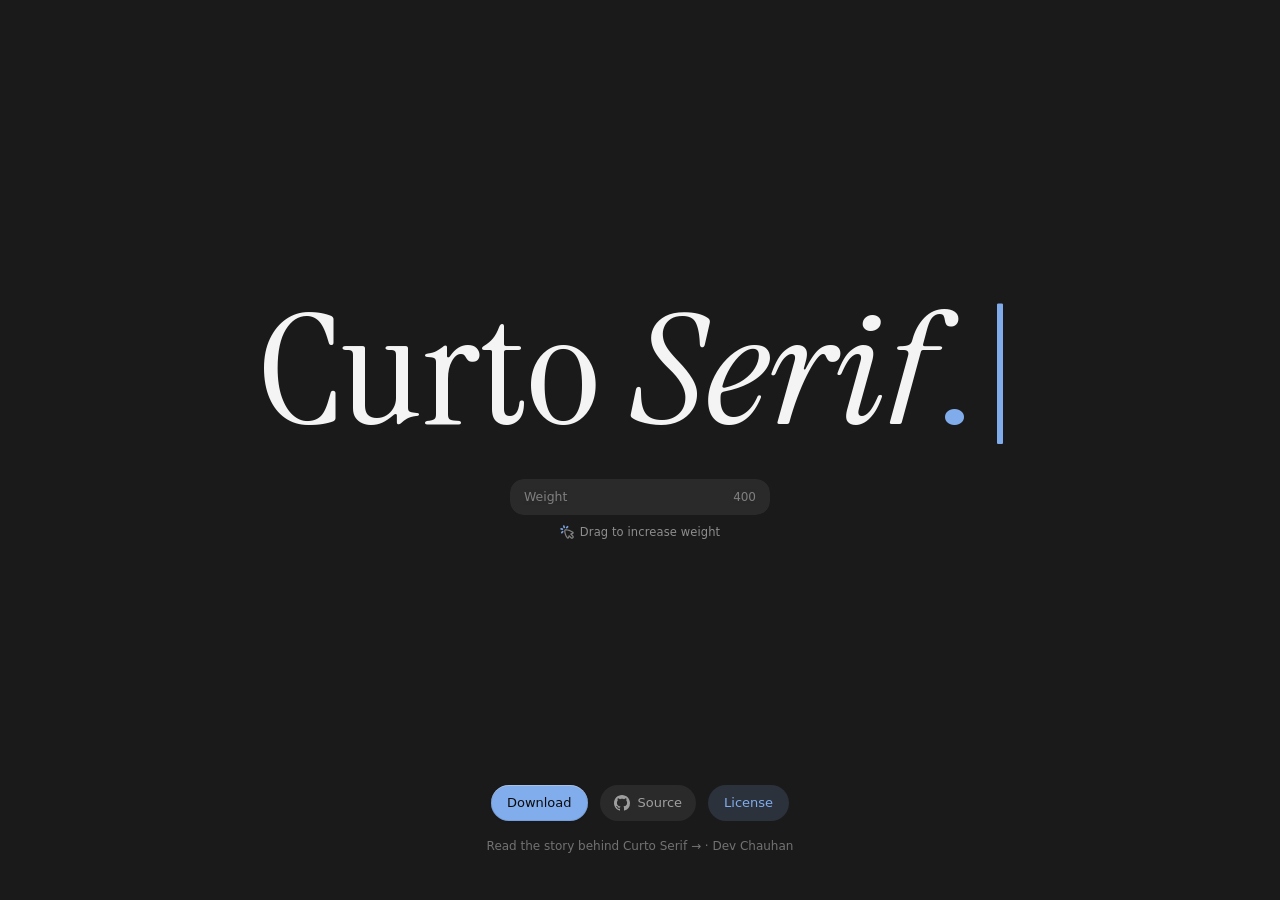
==== curto/index.html @ b4df3246 "Website is Live" ====
<!doctype html>
<html lang="en">
<head>
<meta charset="utf-8">
<meta name="viewport" content="width=device-width, initial-scale=1">

<title>Curto Serif: Free Open-Source Serif Font for 2026</title>
<meta name="description" content="Curto Serif is a free, open-source display serif for 2026 editorial design. Variable weights 400–700, true italics, 376 glyphs, 86 languages, and the SIL Open Font License.">
<meta name="keywords" content="Curto Serif, free serif font, open source serif, variable serif, editorial typeface, SIL Open Font License, Dev Chauhan">
<meta name="author" content="Dev Chauhan">
<meta name="robots" content="index, follow, max-image-preview:large, max-snippet:-1">
<meta name="theme-color" content="#1a1a1a">
<meta name="color-scheme" content="dark">
<link rel="canonical" href="https://devchauhan.in/curto">

<link rel="icon" type="image/x-icon" href="/assets/favicon/favicon.ico">
<link rel="icon" type="image/png" sizes="16x16" href="/assets/favicon/favicon-16x16.png">
<link rel="icon" type="image/png" sizes="32x32" href="/assets/favicon/favicon-32x32.png">
<link rel="icon" type="image/png" sizes="48x48" href="/assets/favicon/favicon-48x48.png">
<link rel="apple-touch-icon" sizes="180x180" href="/assets/favicon/apple-touch-icon.png">
<link rel="manifest" href="/site.webmanifest">
<link rel="alternate" type="application/rss+xml" title="Dev Chauhan — Writing"
  href="https://devchauhan.in/feed.xml">

<meta property="og:type" content="website">
<meta property="og:site_name" content="Curto Serif">
<meta property="og:locale" content="en_US">
<meta property="og:url" content="https://devchauhan.in/curto">
<meta property="og:title" content="Curto Serif: Free Open-Source Serif Font for 2026">
<meta property="og:description" content="A free, open-source display serif for editorial headlines and brand identities. Variable 400–700, true italics, 376 glyphs, 86 languages.">
<meta property="og:image" content="https://devchauhan.in/assets/og/curto.png">
<meta property="og:image:type" content="image/png">
<meta property="og:image:width" content="1200">
<meta property="og:image:height" content="630">
<meta property="og:image:alt" content="Curto Serif typeface specimen">

<meta name="twitter:card" content="summary_large_image">
<meta name="twitter:site" content="@devchauhann3">
<meta name="twitter:creator" content="@devchauhann3">
<meta name="twitter:url" content="https://devchauhan.in/curto">
<meta name="twitter:title" content="Curto Serif: Free Open-Source Serif Font for 2026">
<meta name="twitter:description" content="A free, open-source display serif for editorial headlines and brand identities. Variable 400–700, true italics, 376 glyphs, 86 languages.">
<meta name="twitter:image" content="https://devchauhan.in/assets/og/curto.png">
<meta name="twitter:image:alt" content="Curto Serif typeface specimen">

<link rel="preload" href="/assets/webfonts-beta/CurtoSerif%5Bwght%5D.woff2" as="font" type="font/woff2" crossorigin>
<link rel="preload" href="/assets/webfonts-beta/CurtoSerif-Italic%5Bwght%5D.woff2" as="font" type="font/woff2" crossorigin>
<link rel="stylesheet" href="/curto/site.css">

<script type="application/ld+json">
{
  "@context": "https://schema.org",
  "@graph": [
    {
      "@type": "Product",
      "@id": "https://devchauhan.in/curto#product",
      "name": "Curto Serif",
      "description": "A contemporary display serif for editorial elegance, titles and bold brand identities. Roman and italic, 376 glyphs, 86 languages.",
      "image": {
        "@type": "ImageObject",
        "url": "https://devchauhan.in/assets/og/curto.png",
        "width": 1200,
        "height": 630
      },
      "url": "https://devchauhan.in/curto",
      "category": "Font",
      "brand": { "@type": "Brand", "name": "Curto Serif" },
      "author": {
        "@type": "Person",
        "@id": "https://devchauhan.in/#person",
        "name": "Dev Chauhan",
        "url": "https://devchauhan.in"
      },
      "license": "https://github.com/dqev/curto/blob/main/OFL.txt",
      "sameAs": ["https://github.com/dqev/curto"],
      "softwareVersion": "1.001",
      "downloadUrl": "https://devchauhan.in/curto/CurtoSerif-1.001.zip",
      "fileFormat": ["woff2", "ttf", "otf"],
      "subjectOf": {
        "@type": "Article",
        "url": "https://devchauhan.in/writing/curto",
        "name": "Curto Serif: The Free Open-Source Serif for 2026"
      },
      "offers": {
        "@type": "Offer",
        "price": "0",
        "priceCurrency": "USD",
        "availability": "https://schema.org/InStock",
        "url": "https://devchauhan.in/curto"
      }
    },
    {
      "@type": "WebPage",
      "@id": "https://devchauhan.in/curto#webpage",
      "url": "https://devchauhan.in/curto",
      "name": "Curto Serif: Free Open-Source Serif Font for 2026",
      "description": "A free, open-source display serif for editorial headlines and brand identities. Variable 400–700, true italics, 376 glyphs, 86 languages.",
      "isPartOf": { "@id": "https://devchauhan.in/#website" },
      "mainEntity": { "@id": "https://devchauhan.in/curto#product" },
      "breadcrumb": { "@id": "https://devchauhan.in/curto#breadcrumb" },
      "inLanguage": "en"
    },
    {
      "@type": "BreadcrumbList",
      "@id": "https://devchauhan.in/curto#breadcrumb",
      "itemListElement": [
        {
          "@type": "ListItem",
          "position": 1,
          "name": "Home",
          "item": "https://devchauhan.in"
        },
        {
          "@type": "ListItem",
          "position": 2,
          "name": "Curto Serif",
          "item": "https://devchauhan.in/curto"
        }
      ]
    }
  ]
}
</script>
</head>
<body>

<main id="top">

  <section class="hero wrap">
    <div class="hero-stage">
      <h1 class="hero-title" contenteditable="true" spellcheck="false" aria-label="Editable specimen title">Curto <em>Serif</em><span class="dot">.</span></h1>

      <div class="hero-controls">
        <div class="els-container" id="elsContainer">
          <div class="els-track" id="elsTrack" tabindex="0" role="slider" aria-label="Font weight" aria-valuemin="400"
            aria-valuemax="700" aria-valuenow="400" aria-valuetext="400">
            <div class="els-fill" id="elsFill"></div>
            <span class="els-label">Weight</span>
            <span class="els-value" id="elsValue">400</span>
            <div class="els-hash-marks" id="elsHashMarks"></div>
          </div>
        </div>
        <p class="els-hint">
          <svg xmlns="http://www.w3.org/2000/svg" fill="none" viewBox="0 0 14 14" height="14" width="14"><path fill="#81acec" fill-rule="evenodd" clip-rule="evenodd" d="M4.694.899a.875.875 0 0 0-1.69.452l.33 1.238a.875.875 0 1 0 1.691-.453zM.279 3.623a.875.875 0 0 0 .618 1.072l1.238.331a.875.875 0 0 0 .453-1.69L1.35 3.004a.875.875 0 0 0-1.071.619m.886 4.58a.875.875 0 0 0 1.237 0l.906-.906A.875.875 0 0 0 2.07 6.06l-.906.906a.875.875 0 0 0 0 1.237m7.037-7.038a.875.875 0 0 1 0 1.238l-.906.906A.875.875 0 0 1 6.06 2.07l.906-.906a.875.875 0 0 1 1.237 0"/><path fill="currentColor" fill-rule="evenodd" clip-rule="evenodd" d="M12.428 7.821c-2.45-2.037-5.462-2.49-6.887-2.356a.08.08 0 0 0-.053.022.08.08 0 0 0-.022.053c-.133 1.425.319 4.438 2.356 6.887q.023.027.038.037l.001-.002c.224-.513.466-1.2.665-1.807a.625.625 0 0 1 1.036-.247l1.916 1.917a.6.6 0 0 0 .848-.847L10.409 9.56a.625.625 0 0 1 .247-1.036c.607-.2 1.294-.44 1.807-.665h.002a.2.2 0 0 0-.037-.04m-7.004-3.6c1.713-.16 5.067.363 7.804 2.639.338.28.536.695.495 1.13-.041.45-.327.827-.76 1.015-.29.128-.624.257-.963.38l1.21 1.209a1.85 1.85 0 0 1-2.616 2.615l-1.209-1.21a15 15 0 0 1-.379.964c-.188.432-.565.718-1.014.76-.436.04-.85-.158-1.131-.496-2.276-2.737-2.8-6.091-2.64-7.804.06-.642.56-1.142 1.203-1.203"/></svg>
          <span>Drag to increase weight</span>
        </p>
      </div>
    </div>

    <div class="hero-actions">
      <a class="secondary" href="/curto/CurtoSerif-1.001.zip" download>
        Download
      </a>
      <a class="github" href="https://github.com/dqev/curto" target="_blank" rel="noopener noreferrer">
        <svg viewBox="0 0 16 16" aria-hidden="true"><path d="M8 0C3.58 0 0 3.58 0 8c0 3.54 2.29 6.53 5.47 7.59.4.07.55-.17.55-.38 0-.19-.01-.82-.01-1.49-2.01.37-2.53-.49-2.69-.94-.09-.23-.48-.94-.82-1.13-.28-.15-.68-.52-.01-.53.63-.01 1.08.58 1.23.82.72 1.21 1.87.87 2.33.66.07-.52.28-.87.51-1.07-1.78-.2-3.64-.89-3.64-3.95 0-.87.31-1.59.82-2.15-.08-.2-.36-1.02.08-2.12 0 0 .67-.21 2.2.82.64-.18 1.32-.27 2-.27.68 0 1.36.09 2 .27 1.53-1.04 2.2-.82 2.2-.82.44 1.1.16 1.92.08 2.12.51.56.82 1.27.82 2.15 0 3.07-1.87 3.75-3.65 3.95.29.25.54.73.54 1.48 0 1.07-.01 1.93-.01 2.2 0 .21.15.46.55.38A8.013 8.013 0 0016 8c0-4.42-3.58-8-8-8z"/></svg>
        <span>Source</span>
      </a>
      <a class="accent" href="https://github.com/dqev/curto/blob/main/OFL.txt" target="_blank" rel="noopener noreferrer">License</a>
    </div>

    <p class="hero-story">
      <a href="/writing/curto">Read the story behind Curto Serif <span aria-hidden="true">→</span></a> · <a href="https://devchauhan.in">Dev Chauhan</a>
    </p>
  </section>

</main>

<script>
  (function () {
    var track = document.getElementById('elsTrack');
    var fill = document.getElementById('elsFill');
    var valueEl = document.getElementById('elsValue');
    var hashMarks = document.getElementById('elsHashMarks');
    var title = document.querySelector('.hero-title');
    if (!track || !fill || !valueEl || !hashMarks || !title) return;

    var min = 400, max = 700, step = 1;
    var val = min;
    var dragging = false, active = false, click = true;

    function syncEditable() {
      var empty = title.textContent.trim() === '';
      title.classList.toggle('is-empty', empty);
      if (empty && title.innerHTML !== '') title.innerHTML = '';
    }
    title.addEventListener('input', syncEditable);
    title.addEventListener('blur', syncEditable);
    syncEditable();

    var fitFrame = null;
    function fitTitle() {
      if (fitFrame !== null) return;
      fitFrame = requestAnimationFrame(function () {
        fitFrame = null;
        var maxWidth = title.parentElement ? title.parentElement.clientWidth : 0;
        if (!maxWidth) return;

        var weight = title.style.getPropertyValue('--hero-weight');
        title.style.setProperty('--hero-weight', max);

        title.style.fontSize = '';
        title.style.whiteSpace = 'nowrap';

        var size = parseFloat(getComputedStyle(title).fontSize);
        var minSize = 16;

        if (title.scrollWidth + 0.5 > maxWidth) {
          size = Math.max(minSize, Math.floor(size * (maxWidth / title.scrollWidth) * 0.98 * 10) / 10);
          title.style.fontSize = size + 'px';

          while (size > minSize && title.scrollWidth + 0.5 > maxWidth) {
            size = Math.max(minSize, size - 1);
            title.style.fontSize = size + 'px';
          }
        }

        title.style.whiteSpace = '';

        if (weight) title.style.setProperty('--hero-weight', weight);
        else title.style.removeProperty('--hero-weight');
      });
    }
    title.addEventListener('input', fitTitle);
    window.addEventListener('resize', fitTitle);
    if (document.fonts && document.fonts.ready) document.fonts.ready.then(fitTitle);

    function rnd(v) { return Math.round(v / step) * step; }
    function clp(v) { return Math.max(min, Math.min(max, v)); }
    function pct(v) { return ((v - min) / (max - min)) * 100; }

    function snap(v) {
      var near = Math.round(v / 100) * 100;
      return Math.abs(v - near) <= 16 ? near : v;
    }

    function applyWeight(v) {
      title.style.setProperty('--hero-weight', v);
    }

    function buildHashes() {
      hashMarks.innerHTML = '';
      for (var w = min + 50; w < max; w += 50) {
        var el = document.createElement('div');
        el.className = 'els-hash';
        el.style.left = pct(w) + '%';
        hashMarks.appendChild(el);
      }
    }
    buildHashes();

    var EASE = 'cubic-bezier(0.22, 1, 0.36, 1)';

    function ui(v, instant) {
      var p = pct(v);
      if (instant) {
        fill.style.width = p + '%';
      } else {
        fill.style.transition = 'width 0.35s ' + EASE;
        fill.style.width = p + '%';
        setTimeout(function () { fill.style.transition = ''; }, 400);
      }
      valueEl.textContent = String(v);
      applyWeight(v);
    }

    function set(v, inst) {
      val = clp(rnd(v));
      track.setAttribute('aria-valuenow', val);
      track.setAttribute('aria-valuetext', String(val));
      ui(val, inst);
    }

    ui(val, true);

    var rect0 = null, startX = 0, stretch = 0;

    function computeStretch(cx) {
      if (!rect0) return 0;
      if (cx < rect0.left) {
        var o = Math.max(0, rect0.left - cx - 48);
        return -3 * Math.sqrt(Math.min(o / 300, 1));
      }
      if (cx > rect0.right) {
        var o2 = Math.max(0, cx - rect0.right - 48);
        return 3 * Math.sqrt(Math.min(o2 / 300, 1));
      }
      return 0;
    }

    function applyStretch(s) {
      stretch = s;
      var a = Math.abs(s);
      track.style.width = 'calc(100% + ' + a + 'px)';
      track.style.marginLeft = s < 0 ? s + 'px' : '';
      track.style.marginRight = s > 0 ? s + 'px' : '';
    }

    function resetStretch() {
      if (stretch !== 0) {
        track.style.width = '';
        track.style.marginLeft = '';
        track.style.marginRight = '';
        stretch = 0;
      }
    }

    function posToVal(cx) {
      if (!rect0) return min;
      var pctX = ((cx - rect0.left) / rect0.width) * 100;
      return clp(min + (pctX / 100) * (max - min));
    }

    function onDown(e) {
      e.preventDefault();
      track.setPointerCapture(e.pointerId);
      rect0 = track.getBoundingClientRect();
      startX = e.clientX;
      click = false;
      dragging = true;
      active = true;
      track.classList.add('els-active', 'els-dragging');
      track.focus({ preventScroll: true });
      onMove(e);
    }

    function onMove(e) {
      if (!active) return;
      if (click && Math.abs(e.clientX - startX) > 3) {
        click = false;
        dragging = true;
        track.classList.add('els-dragging');
      }
      if (click) return;

      var s = computeStretch(e.clientX);
      if (s !== 0) applyStretch(s);
      else resetStretch();

      rect0 = track.getBoundingClientRect();

      var raw = posToVal(e.clientX);
      var rp = pct(raw);
      if (s < 0) rp = 0;
      else if (s > 0) rp = 100;
      fill.style.transition = 'none';
      fill.style.width = rp + '%';
      valueEl.textContent = String(Math.round(raw));
      track.setAttribute('aria-valuenow', Math.round(raw));
      track.setAttribute('aria-valuetext', String(Math.round(raw)));
      applyWeight(Math.round(raw));
      val = raw;
    }

    function onUp(e) {
      if (!active) return;
      active = false;
      dragging = false;
      track.classList.remove('els-active', 'els-dragging');
      fill.style.transition = '';

      var raw = posToVal(e.clientX);
      set(rnd(snap(raw)), false);

      resetStretch();
      rect0 = null;
    }

    track.addEventListener('pointerdown', onDown);
    track.addEventListener('pointermove', onMove);
    track.addEventListener('pointerup', onUp);
    track.addEventListener('pointercancel', onUp);

    track.addEventListener('keydown', function (e) {
      var s = e.shiftKey ? step * 10 : step;
      var n = null;
      switch (e.key) {
        case 'ArrowRight': case 'ArrowUp': n = val + s; break;
        case 'ArrowLeft': case 'ArrowDown': n = val - s; break;
        case 'Home': n = min; break;
        case 'End': n = max; break;
        default: return;
      }
      e.preventDefault();
      active = true;
      track.classList.add('els-active');
      set(clp(rnd(n)), false);
      setTimeout(function () { active = false; track.classList.remove('els-active'); }, 800);
    });

    track.addEventListener('mouseenter', function () { if (!active) track.classList.add('els-active'); });
    track.addEventListener('mouseleave', function () { if (!active && !dragging) track.classList.remove('els-active'); });
    track.addEventListener('focus', function () { if (!dragging) track.classList.add('els-active'); });
    track.addEventListener('blur', function () { if (!dragging) track.classList.remove('els-active'); });
  })();
</script>

</body>
</html>
---- curto/site.css ----
@font-face {
  font-family: "Curto Serif";
  src: url("/assets/webfonts/CurtoSerif-Regular.woff2") format("woff2");
  font-weight: 400;
  font-style: normal;
  font-display: swap;
}

@font-face {
  font-family: "Curto Serif";
  src: url("/assets/webfonts/CurtoSerif-Italic.woff2") format("woff2");
  font-weight: 400;
  font-style: italic;
  font-display: swap;
}

@font-face {
  font-family: "Curto Serif Variable";
  src: url("/assets/webfonts-beta/CurtoSerif%5Bwght%5D.woff2") format("woff2-variations");
  font-weight: 400 700;
  font-style: normal;
  font-display: swap;
}

@font-face {
  font-family: "Curto Serif Variable";
  src: url("/assets/webfonts-beta/CurtoSerif-Italic%5Bwght%5D.woff2") format("woff2-variations");
  font-weight: 400 700;
  font-style: italic;
  font-display: swap;
}

:root {
  --bg: #1a1a1a;
  --text: #f4f4f4;
  --accent: #81acec;
  --accent-ink: #101418;
  --wrap: 1180px;
  --sans: ui-sans-serif, system-ui, -apple-system, "Segoe UI", "Helvetica Neue", Arial, sans-serif;
}

* { box-sizing: border-box; }

html { scroll-behavior: smooth; }

body {
  margin: 0;
  min-height: 100vh;
  min-height: 100svh;
  background: var(--bg);
  color: var(--text);
  font-family: var(--sans);
  font-size: 16px;
  line-height: 1.55;
  letter-spacing: -0.01px;
  -webkit-font-smoothing: antialiased;
  -moz-osx-font-smoothing: grayscale;
  font-synthesis: none;
  text-rendering: optimizeLegibility;
  overflow-x: clip;
  cursor: url("/curto/cursor-16.png") 0 0, auto;
}

main {
  min-height: 100vh;
  min-height: 100svh;
  display: flex;
  flex-direction: column;
  justify-content: center;
}

::selection { background: var(--accent); color: var(--accent-ink); }

a { color: inherit; }

.wrap {
  width: 100%;
  max-width: var(--wrap);
  margin: 0 auto;
  padding-left: 28px;
  padding-right: 28px;
}

.hero {
  display: flex;
  flex-direction: column;
  align-items: center;
  text-align: center;
  min-height: 100vh;
  min-height: 100svh;
  padding-top: clamp(32px, 9svh, 96px);
  padding-bottom: clamp(20px, 5svh, 48px);
}

.hero-stage {
  flex: 1;
  width: 100%;
  display: flex;
  flex-direction: column;
  align-items: center;
  justify-content: center;
}

.hero-title {
  margin: 0;
  font-family: "Curto Serif Variable", "Curto Serif", Georgia, serif;
  font-weight: var(--hero-weight, 400);
  font-size: clamp(64px, 14vw, 188px);
  line-height: var(--hero-leading, .88);
  letter-spacing: var(--hero-tracking, 0em);
  max-width: 100%;
  min-width: 8ch;
  overflow-wrap: anywhere;
  cursor: url("/curto/text-cursor.png") 8 8, text;
  caret-color: var(--accent);
  outline: none;
  -webkit-user-modify: read-write-plaintext-only;
}

.hero-title:focus-visible {
  outline: none;
}

.hero-title::after {
  content: "|";
  display: inline-block;
  margin-left: .02em;
  color: var(--accent);
  animation: caret-blink 1.05s steps(1, end) infinite;
  pointer-events: none;
}

.hero-title:hover::after,
.hero-title:focus::after {
  opacity: 0;
  animation: none;
}

.hero-title.is-empty::before {
  content: "Curto Serif.";
  color: rgba(244, 244, 244, 0.18);
}

@keyframes caret-blink {
  0%, 49% { opacity: 1; }
  50%, 100% { opacity: 0; }
}

.hero-title em { font-style: italic; }

.hero-title .dot { color: var(--accent); }

.hero-controls {
  width: 100%;
  display: flex;
  flex-direction: column;
  align-items: center;
  margin-top: clamp(18px, 3svh, 28px);
}

.els-hint {
  display: flex;
  align-items: center;
  justify-content: center;
  gap: 6px;
  margin: 9px 0 0;
  font-size: 11.5px;
  line-height: 1.4;
  color: rgba(237, 237, 237, 0.55);
  letter-spacing: 0.01em;
}

.els-hint svg {
  flex-shrink: 0;
  opacity: 0.9;
}

.els-container {
  width: 100%;
  max-width: 260px;
  overflow: hidden;
  border-radius: 14px;
}

.els-track {
  position: relative;
  height: 36px;
  background: rgba(255, 255, 255, 0.07);
  border-radius: 14px;
  cursor: url("/curto/grab-cursor.png") 8 8, grab;
  touch-action: none;
  user-select: none;
  outline: none;
}

.els-track.els-active {
  cursor: url("/curto/grab-cursor.png") 8 8, grabbing;
}

.els-track:focus-visible {
  box-shadow: 0 0 0 2px rgba(129, 173, 236, 0.45);
}

.els-fill {
  position: absolute;
  inset: 0;
  width: 0%;
  background: var(--accent);
  border-radius: 14px;
  pointer-events: none;
  overflow: hidden;
  opacity: 0.18;
}

.els-track.els-active .els-fill {
  opacity: 0.28;
}

.els-label {
  position: absolute;
  top: 50%;
  left: 14px;
  transform: translateY(-50%);
  font-size: 0.78rem;
  font-weight: 500;
  font-family: var(--sans);
  color: rgba(237, 237, 237, 0.55);
  pointer-events: none;
  opacity: 0.8;
  transition: opacity 0.15s cubic-bezier(.19, 1, .22, 1);
}

.els-value {
  position: absolute;
  top: 50%;
  right: 14px;
  transform: translateY(-50%);
  font-size: 0.75rem;
  font-weight: 500;
  font-family: var(--sans);
  color: rgba(237, 237, 237, 0.55);
  pointer-events: none;
  opacity: 0.8;
  font-variant-numeric: tabular-nums;
  transition: color 0.15s cubic-bezier(.19, 1, .22, 1);
}

.els-track.els-active .els-value {
  opacity: 1;
  color: var(--text);
}

.els-hash-marks {
  position: absolute;
  inset: 0;
  pointer-events: none;
  overflow: hidden;
  border-radius: 14px;
}

.els-hash {
  position: absolute;
  top: 50%;
  width: 1px;
  height: 10px;
  background: rgba(244, 244, 244, 0.7);
  transform: translate(-50%, -50%);
  opacity: 0;
  transition: opacity 0.2s cubic-bezier(.19, 1, .22, 1);
}

.els-track.els-active .els-hash {
  opacity: 0.2;
}

.hero-actions {
  display: flex;
  flex-wrap: wrap;
  justify-content: center;
  gap: 12px;
  margin-top: clamp(18px, 4svh, 32px);
}

.hero-story {
  margin: 16px 0 0;
  font-size: 12px;
  line-height: 1.5;
  color: rgba(237, 237, 237, 0.42);
}

.hero-story a {
  text-decoration: none;
  transition: color 180ms cubic-bezier(0.22, 1, 0.36, 1);
}

.hero-story a:hover {
  color: rgba(237, 237, 237, 0.78);
}

.primary,
.secondary,
.accent,
.github {
  display: inline-flex;
  align-items: center;
  justify-content: center;
  gap: 8px;
  height: 36px;
  padding: 0 16px;
  border-radius: 50px;
  font-family: var(--sans);
  font-size: 13px;
  font-weight: 500;
  line-height: 16px;
  border: 0;
  cursor: pointer;
  text-decoration: none;
  white-space: nowrap;
  user-select: none;
  -webkit-tap-highlight-color: transparent;
  transition: background-color 200ms cubic-bezier(0.22, 1, 0.36, 1),
              color 200ms cubic-bezier(0.22, 1, 0.36, 1),
              transform 150ms cubic-bezier(0.22, 1, 0.36, 1);
}

.primary:active,
.secondary:active,
.accent:active,
.github:active {
  transform: translateY(1px);
}

.primary {
  background: #2a2a2a;
  color: #ffffff;
  box-shadow:
    0 1px 3px 0 rgba(0, 0, 0, 0.04),
    inset 0 1px 0 0 rgba(255, 255, 255, 0.04),
    inset 0 0 0 1px rgba(0, 0, 0, 0.06),
    inset 0 -1px 0 0 rgba(0, 0, 0, 0.06),
    inset 0 0 0 1px rgba(196, 196, 196, 0.1);
}

.primary:hover { background: #323232; }

.secondary {
  background: #81ADEC;
  color: #0a0a0a;
  box-shadow:
    0 1px 3px 0 rgba(0, 0, 0, 0.08),
    inset 0 1px 0 0 rgba(255, 255, 255, 0.35),
    inset 0 0 0 1px rgba(0, 0, 0, 0.08);
}

.secondary:hover { background: #9dc0f2; }

.accent {
  background: rgba(129, 173, 236, 0.16);
  color: #81ADEC;
}

.accent:hover { background: rgba(129, 173, 236, 0.24); }

.github {
  background: rgba(255, 255, 255, 0.07);
  color: rgba(237, 237, 237, 0.6);
  padding: 0 14px;
}

.github:hover {
  background: rgba(255, 255, 255, 0.10);
  color: #ededed;
}

.github svg {
  width: 16px;
  height: 16px;
  fill: currentColor;
  flex-shrink: 0;
}

.secondary svg {
  width: 15px;
  height: 15px;
  flex-shrink: 0;
}


@media (max-width: 680px) {
  .wrap { padding-left: 18px; padding-right: 18px; }
  .hero {
    padding-top: clamp(24px, 6svh, 48px);
    padding-bottom: clamp(18px, 4svh, 32px);
  }
  .hero-title { font-size: clamp(58px, 19vw, 128px); --hero-leading: .9; }
  .hero-controls { margin-top: clamp(16px, 2.5svh, 24px); }
  .hero-actions { margin-top: clamp(16px, 3svh, 24px); }
}

@media (max-width: 680px) and (max-height: 640px) {
  .hero { padding-top: 18px; padding-bottom: 16px; }
  .hero-title { font-size: clamp(48px, 16vw, 92px); }
  .hero-controls { margin-top: 14px; }
  .hero-actions { margin-top: 12px; }
  .els-track { height: 34px; }
}

@media (prefers-reduced-motion: reduce) {
  html { scroll-behavior: auto; }
  * { transition: none !important; }
  .hero-title::after { animation: none; opacity: 1; }
}
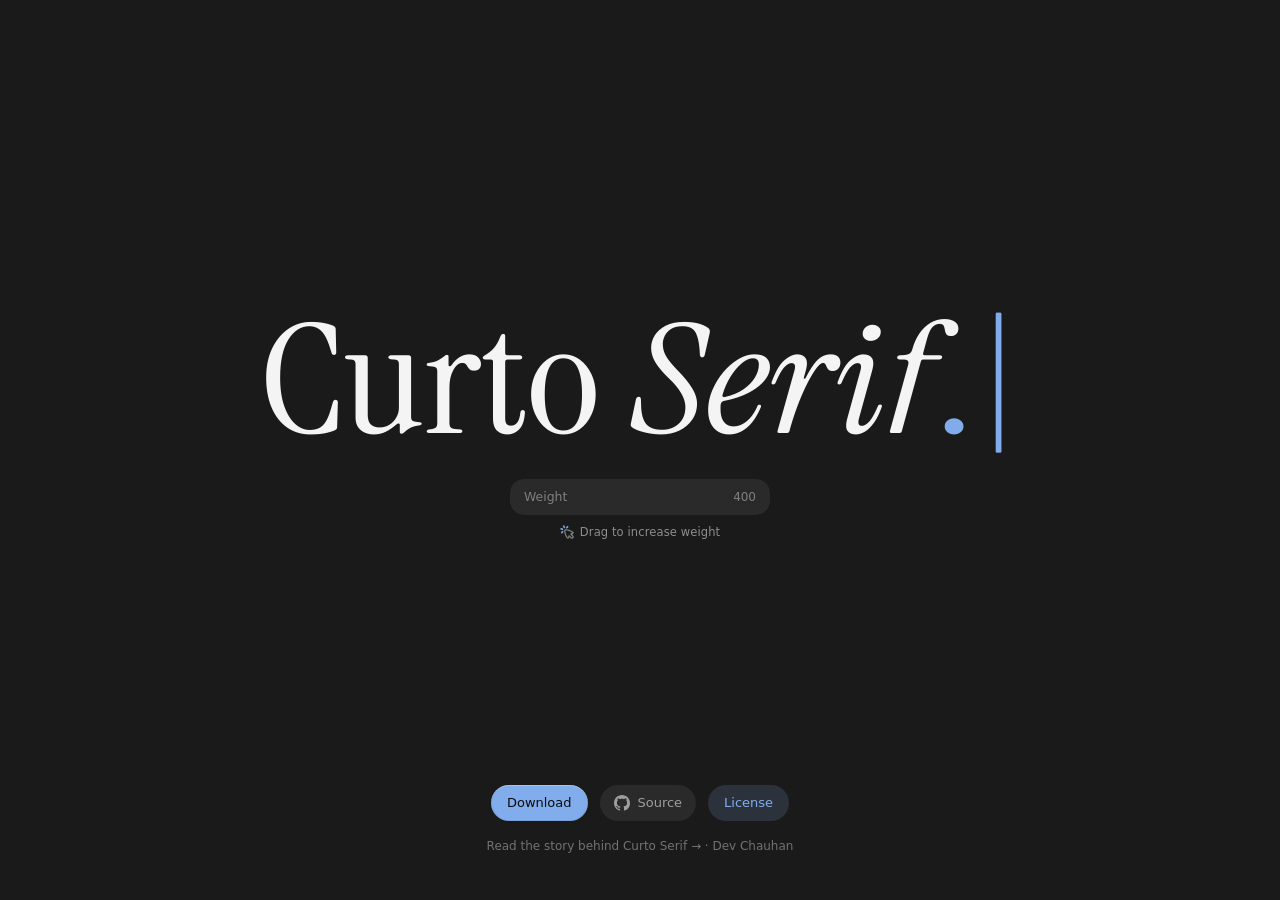
==== commit ae6eb332: "Use single variable Curto font from webfonts" ====
--- a/curto/index.html
+++ b/curto/index.html
@@ -43,8 +43,8 @@
 <meta name="twitter:image" content="https://devchauhan.in/assets/og/curto.png">
 <meta name="twitter:image:alt" content="Curto Serif typeface specimen">
 
-<link rel="preload" href="/assets/webfonts-beta/CurtoSerif%5Bwght%5D.woff2" as="font" type="font/woff2" crossorigin>
-<link rel="preload" href="/assets/webfonts-beta/CurtoSerif-Italic%5Bwght%5D.woff2" as="font" type="font/woff2" crossorigin>
+<link rel="preload" href="/assets/webfonts/CurtoSerif%5Bwght%5D.woff2" as="font" type="font/woff2" crossorigin>
+<link rel="preload" href="/assets/webfonts/CurtoSerif-Italic%5Bwght%5D.woff2" as="font" type="font/woff2" crossorigin>
 <link rel="stylesheet" href="/curto/site.css">
 
 <script type="application/ld+json">
--- a/curto/site.css
+++ b/curto/site.css
@@ -1,30 +1,14 @@
 @font-face {
   font-family: "Curto Serif";
-  src: url("/assets/webfonts/CurtoSerif-Regular.woff2") format("woff2");
-  font-weight: 400;
-  font-style: normal;
-  font-display: swap;
-}
-
-@font-face {
-  font-family: "Curto Serif";
-  src: url("/assets/webfonts/CurtoSerif-Italic.woff2") format("woff2");
-  font-weight: 400;
-  font-style: italic;
-  font-display: swap;
-}
-
-@font-face {
-  font-family: "Curto Serif Variable";
-  src: url("/assets/webfonts-beta/CurtoSerif%5Bwght%5D.woff2") format("woff2-variations");
+  src: url("/assets/webfonts/CurtoSerif%5Bwght%5D.woff2") format("woff2-variations");
   font-weight: 400 700;
   font-style: normal;
   font-display: swap;
 }
 
 @font-face {
-  font-family: "Curto Serif Variable";
-  src: url("/assets/webfonts-beta/CurtoSerif-Italic%5Bwght%5D.woff2") format("woff2-variations");
+  font-family: "Curto Serif";
+  src: url("/assets/webfonts/CurtoSerif-Italic%5Bwght%5D.woff2") format("woff2-variations");
   font-weight: 400 700;
   font-style: italic;
   font-display: swap;
@@ -103,7 +87,7 @@
 
 .hero-title {
   margin: 0;
-  font-family: "Curto Serif Variable", "Curto Serif", Georgia, serif;
+  font-family: "Curto Serif", Georgia, serif;
   font-weight: var(--hero-weight, 400);
   font-size: clamp(64px, 14vw, 188px);
   line-height: var(--hero-leading, .88);
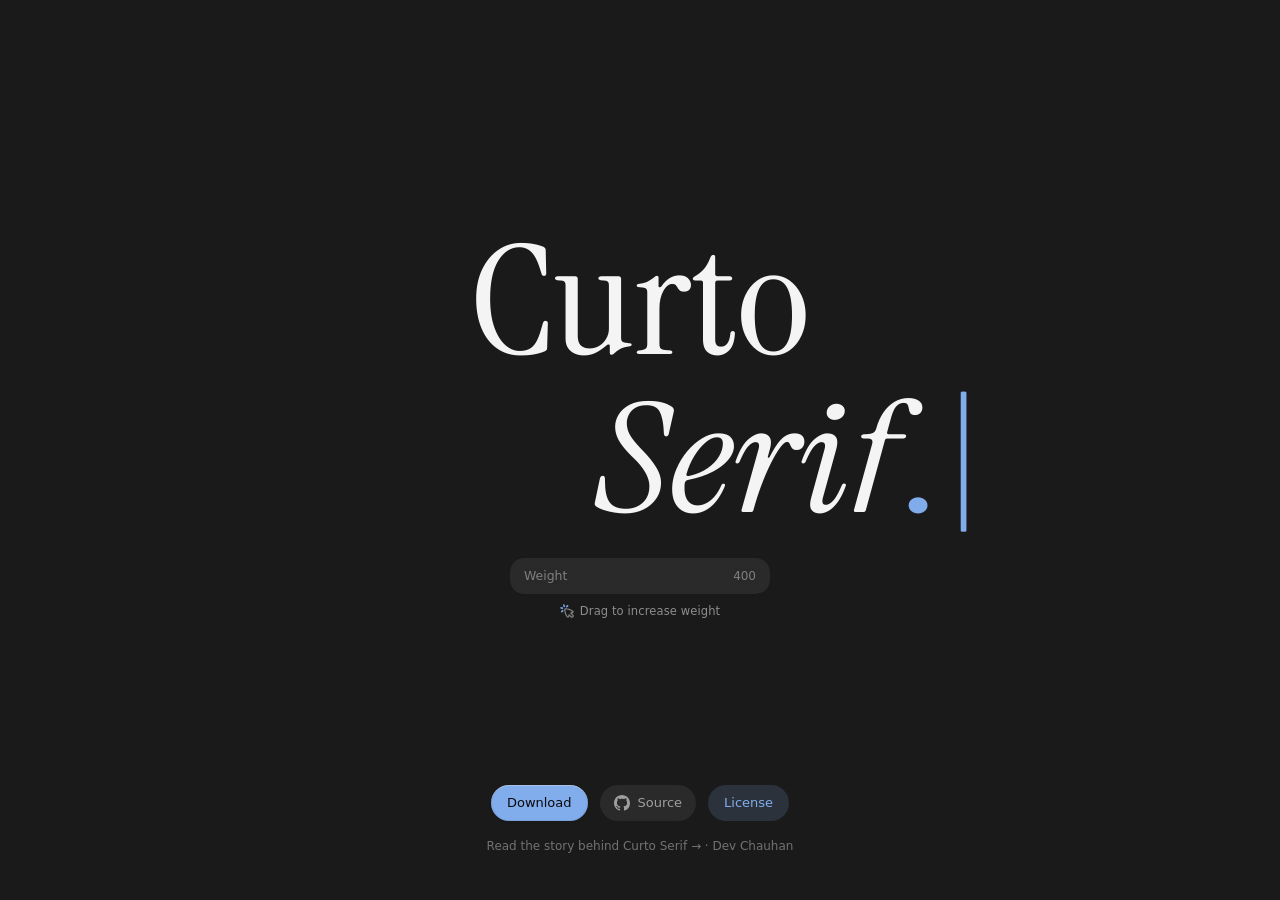
==== commit e0dc7fd2: "Replaced all emdashes" ====
--- a/curto/index.html
+++ b/curto/index.html
@@ -1,53 +1,57 @@
 <!doctype html>
 <html lang="en">
+
 <head>
-<meta charset="utf-8">
-<meta name="viewport" content="width=device-width, initial-scale=1">
-
-<title>Curto Serif: Free Open-Source Serif Font for 2026</title>
-<meta name="description" content="Curto Serif is a free, open-source display serif for 2026 editorial design. Variable weights 400–700, true italics, 376 glyphs, 86 languages, and the SIL Open Font License.">
-<meta name="keywords" content="Curto Serif, free serif font, open source serif, variable serif, editorial typeface, SIL Open Font License, Dev Chauhan">
-<meta name="author" content="Dev Chauhan">
-<meta name="robots" content="index, follow, max-image-preview:large, max-snippet:-1">
-<meta name="theme-color" content="#1a1a1a">
-<meta name="color-scheme" content="dark">
-<link rel="canonical" href="https://devchauhan.in/curto">
-
-<link rel="icon" type="image/x-icon" href="/assets/favicon/favicon.ico">
-<link rel="icon" type="image/png" sizes="16x16" href="/assets/favicon/favicon-16x16.png">
-<link rel="icon" type="image/png" sizes="32x32" href="/assets/favicon/favicon-32x32.png">
-<link rel="icon" type="image/png" sizes="48x48" href="/assets/favicon/favicon-48x48.png">
-<link rel="apple-touch-icon" sizes="180x180" href="/assets/favicon/apple-touch-icon.png">
-<link rel="manifest" href="/site.webmanifest">
-<link rel="alternate" type="application/rss+xml" title="Dev Chauhan — Writing"
-  href="https://devchauhan.in/feed.xml">
-
-<meta property="og:type" content="website">
-<meta property="og:site_name" content="Curto Serif">
-<meta property="og:locale" content="en_US">
-<meta property="og:url" content="https://devchauhan.in/curto">
-<meta property="og:title" content="Curto Serif: Free Open-Source Serif Font for 2026">
-<meta property="og:description" content="A free, open-source display serif for editorial headlines and brand identities. Variable 400–700, true italics, 376 glyphs, 86 languages.">
-<meta property="og:image" content="https://devchauhan.in/assets/og/curto.png">
-<meta property="og:image:type" content="image/png">
-<meta property="og:image:width" content="1200">
-<meta property="og:image:height" content="630">
-<meta property="og:image:alt" content="Curto Serif typeface specimen">
-
-<meta name="twitter:card" content="summary_large_image">
-<meta name="twitter:site" content="@devchauhann3">
-<meta name="twitter:creator" content="@devchauhann3">
-<meta name="twitter:url" content="https://devchauhan.in/curto">
-<meta name="twitter:title" content="Curto Serif: Free Open-Source Serif Font for 2026">
-<meta name="twitter:description" content="A free, open-source display serif for editorial headlines and brand identities. Variable 400–700, true italics, 376 glyphs, 86 languages.">
-<meta name="twitter:image" content="https://devchauhan.in/assets/og/curto.png">
-<meta name="twitter:image:alt" content="Curto Serif typeface specimen">
-
-<link rel="preload" href="/assets/webfonts/CurtoSerif%5Bwght%5D.woff2" as="font" type="font/woff2" crossorigin>
-<link rel="preload" href="/assets/webfonts/CurtoSerif-Italic%5Bwght%5D.woff2" as="font" type="font/woff2" crossorigin>
-<link rel="stylesheet" href="/curto/site.css">
-
-<script type="application/ld+json">
+  <meta charset="utf-8">
+  <meta name="viewport" content="width=device-width, initial-scale=1">
+
+  <title>Curto Serif: Free Open-Source Serif Font for 2026</title>
+  <meta name="description"
+    content="Curto Serif is a free, open-source display serif for 2026 editorial design. Variable weights 400–700, true italics, 376 glyphs, 86 languages, and the SIL Open Font License.">
+  <meta name="keywords"
+    content="Curto Serif, free serif font, open source serif, variable serif, editorial typeface, SIL Open Font License, Dev Chauhan">
+  <meta name="author" content="Dev Chauhan">
+  <meta name="robots" content="index, follow, max-image-preview:large, max-snippet:-1">
+  <meta name="theme-color" content="#1a1a1a">
+  <meta name="color-scheme" content="dark">
+  <link rel="canonical" href="https://devchauhan.in/curto">
+
+  <link rel="icon" type="image/x-icon" href="/assets/favicon/favicon.ico">
+  <link rel="icon" type="image/png" sizes="16x16" href="/assets/favicon/favicon-16x16.png">
+  <link rel="icon" type="image/png" sizes="32x32" href="/assets/favicon/favicon-32x32.png">
+  <link rel="icon" type="image/png" sizes="48x48" href="/assets/favicon/favicon-48x48.png">
+  <link rel="apple-touch-icon" sizes="180x180" href="/assets/favicon/apple-touch-icon.png">
+  <link rel="manifest" href="/site.webmanifest">
+  <link rel="alternate" type="application/rss+xml" title="Dev Chauhan - Writing" href="https://devchauhan.in/feed.xml">
+
+  <meta property="og:type" content="website">
+  <meta property="og:site_name" content="Curto Serif">
+  <meta property="og:locale" content="en_US">
+  <meta property="og:url" content="https://devchauhan.in/curto">
+  <meta property="og:title" content="Curto Serif: Free Open-Source Serif Font for 2026">
+  <meta property="og:description"
+    content="A free, open-source display serif for editorial headlines and brand identities. Variable 400–700, true italics, 376 glyphs, 86 languages.">
+  <meta property="og:image" content="https://devchauhan.in/assets/og/curto.png">
+  <meta property="og:image:type" content="image/png">
+  <meta property="og:image:width" content="1200">
+  <meta property="og:image:height" content="630">
+  <meta property="og:image:alt" content="Curto Serif typeface specimen">
+
+  <meta name="twitter:card" content="summary_large_image">
+  <meta name="twitter:site" content="@devchauhann3">
+  <meta name="twitter:creator" content="@devchauhann3">
+  <meta name="twitter:url" content="https://devchauhan.in/curto">
+  <meta name="twitter:title" content="Curto Serif: Free Open-Source Serif Font for 2026">
+  <meta name="twitter:description"
+    content="A free, open-source display serif for editorial headlines and brand identities. Variable 400–700, true italics, 376 glyphs, 86 languages.">
+  <meta name="twitter:image" content="https://devchauhan.in/assets/og/curto.png">
+  <meta name="twitter:image:alt" content="Curto Serif typeface specimen">
+
+  <link rel="preload" href="/assets/webfonts/CurtoSerif%5Bwght%5D.woff2" as="font" type="font/woff2" crossorigin>
+  <link rel="preload" href="/assets/webfonts/CurtoSerif-Italic%5Bwght%5D.woff2" as="font" type="font/woff2" crossorigin>
+  <link rel="stylesheet" href="/curto/site.css">
+
+  <script type="application/ld+json">
 {
   "@context": "https://schema.org",
   "@graph": [
@@ -122,277 +126,290 @@
 }
 </script>
 </head>
+
 <body>
 
-<main id="top">
-
-  <section class="hero wrap">
-    <div class="hero-stage">
-      <h1 class="hero-title" contenteditable="true" spellcheck="false" aria-label="Editable specimen title">Curto <em>Serif</em><span class="dot">.</span></h1>
-
-      <div class="hero-controls">
-        <div class="els-container" id="elsContainer">
-          <div class="els-track" id="elsTrack" tabindex="0" role="slider" aria-label="Font weight" aria-valuemin="400"
-            aria-valuemax="700" aria-valuenow="400" aria-valuetext="400">
-            <div class="els-fill" id="elsFill"></div>
-            <span class="els-label">Weight</span>
-            <span class="els-value" id="elsValue">400</span>
-            <div class="els-hash-marks" id="elsHashMarks"></div>
+  <main id="top">
+
+    <section class="hero wrap">
+      <div class="hero-stage">
+        <h1 class="hero-title" contenteditable="true" spellcheck="false" aria-label="Editable specimen title">Curto
+          <em>Serif</em><span class="dot">.</span></h1>
+
+        <div class="hero-controls">
+          <div class="els-container" id="elsContainer">
+            <div class="els-track" id="elsTrack" tabindex="0" role="slider" aria-label="Font weight" aria-valuemin="400"
+              aria-valuemax="700" aria-valuenow="400" aria-valuetext="400">
+              <div class="els-fill" id="elsFill"></div>
+              <span class="els-label">Weight</span>
+              <span class="els-value" id="elsValue">400</span>
+              <div class="els-hash-marks" id="elsHashMarks"></div>
+            </div>
           </div>
+          <p class="els-hint">
+            <svg xmlns="http://www.w3.org/2000/svg" fill="none" viewBox="0 0 14 14" height="14" width="14">
+              <path fill="#81acec" fill-rule="evenodd" clip-rule="evenodd"
+                d="M4.694.899a.875.875 0 0 0-1.69.452l.33 1.238a.875.875 0 1 0 1.691-.453zM.279 3.623a.875.875 0 0 0 .618 1.072l1.238.331a.875.875 0 0 0 .453-1.69L1.35 3.004a.875.875 0 0 0-1.071.619m.886 4.58a.875.875 0 0 0 1.237 0l.906-.906A.875.875 0 0 0 2.07 6.06l-.906.906a.875.875 0 0 0 0 1.237m7.037-7.038a.875.875 0 0 1 0 1.238l-.906.906A.875.875 0 0 1 6.06 2.07l.906-.906a.875.875 0 0 1 1.237 0" />
+              <path fill="currentColor" fill-rule="evenodd" clip-rule="evenodd"
+                d="M12.428 7.821c-2.45-2.037-5.462-2.49-6.887-2.356a.08.08 0 0 0-.053.022.08.08 0 0 0-.022.053c-.133 1.425.319 4.438 2.356 6.887q.023.027.038.037l.001-.002c.224-.513.466-1.2.665-1.807a.625.625 0 0 1 1.036-.247l1.916 1.917a.6.6 0 0 0 .848-.847L10.409 9.56a.625.625 0 0 1 .247-1.036c.607-.2 1.294-.44 1.807-.665h.002a.2.2 0 0 0-.037-.04m-7.004-3.6c1.713-.16 5.067.363 7.804 2.639.338.28.536.695.495 1.13-.041.45-.327.827-.76 1.015-.29.128-.624.257-.963.38l1.21 1.209a1.85 1.85 0 0 1-2.616 2.615l-1.209-1.21a15 15 0 0 1-.379.964c-.188.432-.565.718-1.014.76-.436.04-.85-.158-1.131-.496-2.276-2.737-2.8-6.091-2.64-7.804.06-.642.56-1.142 1.203-1.203" />
+            </svg>
+            <span>Drag to increase weight</span>
+          </p>
         </div>
-        <p class="els-hint">
-          <svg xmlns="http://www.w3.org/2000/svg" fill="none" viewBox="0 0 14 14" height="14" width="14"><path fill="#81acec" fill-rule="evenodd" clip-rule="evenodd" d="M4.694.899a.875.875 0 0 0-1.69.452l.33 1.238a.875.875 0 1 0 1.691-.453zM.279 3.623a.875.875 0 0 0 .618 1.072l1.238.331a.875.875 0 0 0 .453-1.69L1.35 3.004a.875.875 0 0 0-1.071.619m.886 4.58a.875.875 0 0 0 1.237 0l.906-.906A.875.875 0 0 0 2.07 6.06l-.906.906a.875.875 0 0 0 0 1.237m7.037-7.038a.875.875 0 0 1 0 1.238l-.906.906A.875.875 0 0 1 6.06 2.07l.906-.906a.875.875 0 0 1 1.237 0"/><path fill="currentColor" fill-rule="evenodd" clip-rule="evenodd" d="M12.428 7.821c-2.45-2.037-5.462-2.49-6.887-2.356a.08.08 0 0 0-.053.022.08.08 0 0 0-.022.053c-.133 1.425.319 4.438 2.356 6.887q.023.027.038.037l.001-.002c.224-.513.466-1.2.665-1.807a.625.625 0 0 1 1.036-.247l1.916 1.917a.6.6 0 0 0 .848-.847L10.409 9.56a.625.625 0 0 1 .247-1.036c.607-.2 1.294-.44 1.807-.665h.002a.2.2 0 0 0-.037-.04m-7.004-3.6c1.713-.16 5.067.363 7.804 2.639.338.28.536.695.495 1.13-.041.45-.327.827-.76 1.015-.29.128-.624.257-.963.38l1.21 1.209a1.85 1.85 0 0 1-2.616 2.615l-1.209-1.21a15 15 0 0 1-.379.964c-.188.432-.565.718-1.014.76-.436.04-.85-.158-1.131-.496-2.276-2.737-2.8-6.091-2.64-7.804.06-.642.56-1.142 1.203-1.203"/></svg>
-          <span>Drag to increase weight</span>
-        </p>
       </div>
-    </div>
-
-    <div class="hero-actions">
-      <a class="secondary" href="/curto/CurtoSerif-1.001.zip" download>
-        Download
-      </a>
-      <a class="github" href="https://github.com/dqev/curto" target="_blank" rel="noopener noreferrer">
-        <svg viewBox="0 0 16 16" aria-hidden="true"><path d="M8 0C3.58 0 0 3.58 0 8c0 3.54 2.29 6.53 5.47 7.59.4.07.55-.17.55-.38 0-.19-.01-.82-.01-1.49-2.01.37-2.53-.49-2.69-.94-.09-.23-.48-.94-.82-1.13-.28-.15-.68-.52-.01-.53.63-.01 1.08.58 1.23.82.72 1.21 1.87.87 2.33.66.07-.52.28-.87.51-1.07-1.78-.2-3.64-.89-3.64-3.95 0-.87.31-1.59.82-2.15-.08-.2-.36-1.02.08-2.12 0 0 .67-.21 2.2.82.64-.18 1.32-.27 2-.27.68 0 1.36.09 2 .27 1.53-1.04 2.2-.82 2.2-.82.44 1.1.16 1.92.08 2.12.51.56.82 1.27.82 2.15 0 3.07-1.87 3.75-3.65 3.95.29.25.54.73.54 1.48 0 1.07-.01 1.93-.01 2.2 0 .21.15.46.55.38A8.013 8.013 0 0016 8c0-4.42-3.58-8-8-8z"/></svg>
-        <span>Source</span>
-      </a>
-      <a class="accent" href="https://github.com/dqev/curto/blob/main/OFL.txt" target="_blank" rel="noopener noreferrer">License</a>
-    </div>
-
-    <p class="hero-story">
-      <a href="/writing/curto">Read the story behind Curto Serif <span aria-hidden="true">→</span></a> · <a href="https://devchauhan.in">Dev Chauhan</a>
-    </p>
-  </section>
-
-</main>
-
-<script>
-  (function () {
-    var track = document.getElementById('elsTrack');
-    var fill = document.getElementById('elsFill');
-    var valueEl = document.getElementById('elsValue');
-    var hashMarks = document.getElementById('elsHashMarks');
-    var title = document.querySelector('.hero-title');
-    if (!track || !fill || !valueEl || !hashMarks || !title) return;
-
-    var min = 400, max = 700, step = 1;
-    var val = min;
-    var dragging = false, active = false, click = true;
-
-    function syncEditable() {
-      var empty = title.textContent.trim() === '';
-      title.classList.toggle('is-empty', empty);
-      if (empty && title.innerHTML !== '') title.innerHTML = '';
-    }
-    title.addEventListener('input', syncEditable);
-    title.addEventListener('blur', syncEditable);
-    syncEditable();
-
-    var fitFrame = null;
-    function fitTitle() {
-      if (fitFrame !== null) return;
-      fitFrame = requestAnimationFrame(function () {
-        fitFrame = null;
-        var maxWidth = title.parentElement ? title.parentElement.clientWidth : 0;
-        if (!maxWidth) return;
-
-        var weight = title.style.getPropertyValue('--hero-weight');
-        title.style.setProperty('--hero-weight', max);
-
-        title.style.fontSize = '';
-        title.style.whiteSpace = 'nowrap';
-
-        var size = parseFloat(getComputedStyle(title).fontSize);
-        var minSize = 16;
-
-        if (title.scrollWidth + 0.5 > maxWidth) {
-          size = Math.max(minSize, Math.floor(size * (maxWidth / title.scrollWidth) * 0.98 * 10) / 10);
-          title.style.fontSize = size + 'px';
-
-          while (size > minSize && title.scrollWidth + 0.5 > maxWidth) {
-            size = Math.max(minSize, size - 1);
+
+      <div class="hero-actions">
+        <a class="secondary" href="/curto/CurtoSerif-1.001.zip" download>
+          Download
+        </a>
+        <a class="github" href="https://github.com/dqev/curto" target="_blank" rel="noopener noreferrer">
+          <svg viewBox="0 0 16 16" aria-hidden="true">
+            <path
+              d="M8 0C3.58 0 0 3.58 0 8c0 3.54 2.29 6.53 5.47 7.59.4.07.55-.17.55-.38 0-.19-.01-.82-.01-1.49-2.01.37-2.53-.49-2.69-.94-.09-.23-.48-.94-.82-1.13-.28-.15-.68-.52-.01-.53.63-.01 1.08.58 1.23.82.72 1.21 1.87.87 2.33.66.07-.52.28-.87.51-1.07-1.78-.2-3.64-.89-3.64-3.95 0-.87.31-1.59.82-2.15-.08-.2-.36-1.02.08-2.12 0 0 .67-.21 2.2.82.64-.18 1.32-.27 2-.27.68 0 1.36.09 2 .27 1.53-1.04 2.2-.82 2.2-.82.44 1.1.16 1.92.08 2.12.51.56.82 1.27.82 2.15 0 3.07-1.87 3.75-3.65 3.95.29.25.54.73.54 1.48 0 1.07-.01 1.93-.01 2.2 0 .21.15.46.55.38A8.013 8.013 0 0016 8c0-4.42-3.58-8-8-8z" />
+          </svg>
+          <span>Source</span>
+        </a>
+        <a class="accent" href="https://github.com/dqev/curto/blob/main/OFL.txt" target="_blank"
+          rel="noopener noreferrer">License</a>
+      </div>
+
+      <p class="hero-story">
+        <a href="/writing/curto">Read the story behind Curto Serif <span aria-hidden="true">→</span></a> · <a
+          href="https://devchauhan.in">Dev Chauhan</a>
+      </p>
+    </section>
+
+  </main>
+
+  <script>
+    (function () {
+      var track = document.getElementById('elsTrack');
+      var fill = document.getElementById('elsFill');
+      var valueEl = document.getElementById('elsValue');
+      var hashMarks = document.getElementById('elsHashMarks');
+      var title = document.querySelector('.hero-title');
+      if (!track || !fill || !valueEl || !hashMarks || !title) return;
+
+      var min = 400, max = 700, step = 1;
+      var val = min;
+      var dragging = false, active = false, click = true;
+
+      function syncEditable() {
+        var empty = title.textContent.trim() === '';
+        title.classList.toggle('is-empty', empty);
+        if (empty && title.innerHTML !== '') title.innerHTML = '';
+      }
+      title.addEventListener('input', syncEditable);
+      title.addEventListener('blur', syncEditable);
+      syncEditable();
+
+      var fitFrame = null;
+      function fitTitle() {
+        if (fitFrame !== null) return;
+        fitFrame = requestAnimationFrame(function () {
+          fitFrame = null;
+          var maxWidth = title.parentElement ? title.parentElement.clientWidth : 0;
+          if (!maxWidth) return;
+
+          var weight = title.style.getPropertyValue('--hero-weight');
+          title.style.setProperty('--hero-weight', max);
+
+          title.style.fontSize = '';
+          title.style.whiteSpace = 'nowrap';
+
+          var size = parseFloat(getComputedStyle(title).fontSize);
+          var minSize = 16;
+
+          if (title.scrollWidth + 0.5 > maxWidth) {
+            size = Math.max(minSize, Math.floor(size * (maxWidth / title.scrollWidth) * 0.98 * 10) / 10);
             title.style.fontSize = size + 'px';
+
+            while (size > minSize && title.scrollWidth + 0.5 > maxWidth) {
+              size = Math.max(minSize, size - 1);
+              title.style.fontSize = size + 'px';
+            }
           }
-        }
-
-        title.style.whiteSpace = '';
-
-        if (weight) title.style.setProperty('--hero-weight', weight);
-        else title.style.removeProperty('--hero-weight');
-      });
-    }
-    title.addEventListener('input', fitTitle);
-    window.addEventListener('resize', fitTitle);
-    if (document.fonts && document.fonts.ready) document.fonts.ready.then(fitTitle);
-
-    function rnd(v) { return Math.round(v / step) * step; }
-    function clp(v) { return Math.max(min, Math.min(max, v)); }
-    function pct(v) { return ((v - min) / (max - min)) * 100; }
-
-    function snap(v) {
-      var near = Math.round(v / 100) * 100;
-      return Math.abs(v - near) <= 16 ? near : v;
-    }
-
-    function applyWeight(v) {
-      title.style.setProperty('--hero-weight', v);
-    }
-
-    function buildHashes() {
-      hashMarks.innerHTML = '';
-      for (var w = min + 50; w < max; w += 50) {
-        var el = document.createElement('div');
-        el.className = 'els-hash';
-        el.style.left = pct(w) + '%';
-        hashMarks.appendChild(el);
-      }
-    }
-    buildHashes();
-
-    var EASE = 'cubic-bezier(0.22, 1, 0.36, 1)';
-
-    function ui(v, instant) {
-      var p = pct(v);
-      if (instant) {
-        fill.style.width = p + '%';
-      } else {
-        fill.style.transition = 'width 0.35s ' + EASE;
-        fill.style.width = p + '%';
-        setTimeout(function () { fill.style.transition = ''; }, 400);
-      }
-      valueEl.textContent = String(v);
-      applyWeight(v);
-    }
-
-    function set(v, inst) {
-      val = clp(rnd(v));
-      track.setAttribute('aria-valuenow', val);
-      track.setAttribute('aria-valuetext', String(val));
-      ui(val, inst);
-    }
-
-    ui(val, true);
-
-    var rect0 = null, startX = 0, stretch = 0;
-
-    function computeStretch(cx) {
-      if (!rect0) return 0;
-      if (cx < rect0.left) {
-        var o = Math.max(0, rect0.left - cx - 48);
-        return -3 * Math.sqrt(Math.min(o / 300, 1));
-      }
-      if (cx > rect0.right) {
-        var o2 = Math.max(0, cx - rect0.right - 48);
-        return 3 * Math.sqrt(Math.min(o2 / 300, 1));
-      }
-      return 0;
-    }
-
-    function applyStretch(s) {
-      stretch = s;
-      var a = Math.abs(s);
-      track.style.width = 'calc(100% + ' + a + 'px)';
-      track.style.marginLeft = s < 0 ? s + 'px' : '';
-      track.style.marginRight = s > 0 ? s + 'px' : '';
-    }
-
-    function resetStretch() {
-      if (stretch !== 0) {
-        track.style.width = '';
-        track.style.marginLeft = '';
-        track.style.marginRight = '';
-        stretch = 0;
-      }
-    }
-
-    function posToVal(cx) {
-      if (!rect0) return min;
-      var pctX = ((cx - rect0.left) / rect0.width) * 100;
-      return clp(min + (pctX / 100) * (max - min));
-    }
-
-    function onDown(e) {
-      e.preventDefault();
-      track.setPointerCapture(e.pointerId);
-      rect0 = track.getBoundingClientRect();
-      startX = e.clientX;
-      click = false;
-      dragging = true;
-      active = true;
-      track.classList.add('els-active', 'els-dragging');
-      track.focus({ preventScroll: true });
-      onMove(e);
-    }
-
-    function onMove(e) {
-      if (!active) return;
-      if (click && Math.abs(e.clientX - startX) > 3) {
+
+          title.style.whiteSpace = '';
+
+          if (weight) title.style.setProperty('--hero-weight', weight);
+          else title.style.removeProperty('--hero-weight');
+        });
+      }
+      title.addEventListener('input', fitTitle);
+      window.addEventListener('resize', fitTitle);
+      if (document.fonts && document.fonts.ready) document.fonts.ready.then(fitTitle);
+
+      function rnd(v) { return Math.round(v / step) * step; }
+      function clp(v) { return Math.max(min, Math.min(max, v)); }
+      function pct(v) { return ((v - min) / (max - min)) * 100; }
+
+      function snap(v) {
+        var near = Math.round(v / 100) * 100;
+        return Math.abs(v - near) <= 16 ? near : v;
+      }
+
+      function applyWeight(v) {
+        title.style.setProperty('--hero-weight', v);
+      }
+
+      function buildHashes() {
+        hashMarks.innerHTML = '';
+        for (var w = min + 50; w < max; w += 50) {
+          var el = document.createElement('div');
+          el.className = 'els-hash';
+          el.style.left = pct(w) + '%';
+          hashMarks.appendChild(el);
+        }
+      }
+      buildHashes();
+
+      var EASE = 'cubic-bezier(0.22, 1, 0.36, 1)';
+
+      function ui(v, instant) {
+        var p = pct(v);
+        if (instant) {
+          fill.style.width = p + '%';
+        } else {
+          fill.style.transition = 'width 0.35s ' + EASE;
+          fill.style.width = p + '%';
+          setTimeout(function () { fill.style.transition = ''; }, 400);
+        }
+        valueEl.textContent = String(v);
+        applyWeight(v);
+      }
+
+      function set(v, inst) {
+        val = clp(rnd(v));
+        track.setAttribute('aria-valuenow', val);
+        track.setAttribute('aria-valuetext', String(val));
+        ui(val, inst);
+      }
+
+      ui(val, true);
+
+      var rect0 = null, startX = 0, stretch = 0;
+
+      function computeStretch(cx) {
+        if (!rect0) return 0;
+        if (cx < rect0.left) {
+          var o = Math.max(0, rect0.left - cx - 48);
+          return -3 * Math.sqrt(Math.min(o / 300, 1));
+        }
+        if (cx > rect0.right) {
+          var o2 = Math.max(0, cx - rect0.right - 48);
+          return 3 * Math.sqrt(Math.min(o2 / 300, 1));
+        }
+        return 0;
+      }
+
+      function applyStretch(s) {
+        stretch = s;
+        var a = Math.abs(s);
+        track.style.width = 'calc(100% + ' + a + 'px)';
+        track.style.marginLeft = s < 0 ? s + 'px' : '';
+        track.style.marginRight = s > 0 ? s + 'px' : '';
+      }
+
+      function resetStretch() {
+        if (stretch !== 0) {
+          track.style.width = '';
+          track.style.marginLeft = '';
+          track.style.marginRight = '';
+          stretch = 0;
+        }
+      }
+
+      function posToVal(cx) {
+        if (!rect0) return min;
+        var pctX = ((cx - rect0.left) / rect0.width) * 100;
+        return clp(min + (pctX / 100) * (max - min));
+      }
+
+      function onDown(e) {
+        e.preventDefault();
+        track.setPointerCapture(e.pointerId);
+        rect0 = track.getBoundingClientRect();
+        startX = e.clientX;
         click = false;
         dragging = true;
-        track.classList.add('els-dragging');
-      }
-      if (click) return;
-
-      var s = computeStretch(e.clientX);
-      if (s !== 0) applyStretch(s);
-      else resetStretch();
-
-      rect0 = track.getBoundingClientRect();
-
-      var raw = posToVal(e.clientX);
-      var rp = pct(raw);
-      if (s < 0) rp = 0;
-      else if (s > 0) rp = 100;
-      fill.style.transition = 'none';
-      fill.style.width = rp + '%';
-      valueEl.textContent = String(Math.round(raw));
-      track.setAttribute('aria-valuenow', Math.round(raw));
-      track.setAttribute('aria-valuetext', String(Math.round(raw)));
-      applyWeight(Math.round(raw));
-      val = raw;
-    }
-
-    function onUp(e) {
-      if (!active) return;
-      active = false;
-      dragging = false;
-      track.classList.remove('els-active', 'els-dragging');
-      fill.style.transition = '';
-
-      var raw = posToVal(e.clientX);
-      set(rnd(snap(raw)), false);
-
-      resetStretch();
-      rect0 = null;
-    }
-
-    track.addEventListener('pointerdown', onDown);
-    track.addEventListener('pointermove', onMove);
-    track.addEventListener('pointerup', onUp);
-    track.addEventListener('pointercancel', onUp);
-
-    track.addEventListener('keydown', function (e) {
-      var s = e.shiftKey ? step * 10 : step;
-      var n = null;
-      switch (e.key) {
-        case 'ArrowRight': case 'ArrowUp': n = val + s; break;
-        case 'ArrowLeft': case 'ArrowDown': n = val - s; break;
-        case 'Home': n = min; break;
-        case 'End': n = max; break;
-        default: return;
-      }
-      e.preventDefault();
-      active = true;
-      track.classList.add('els-active');
-      set(clp(rnd(n)), false);
-      setTimeout(function () { active = false; track.classList.remove('els-active'); }, 800);
-    });
-
-    track.addEventListener('mouseenter', function () { if (!active) track.classList.add('els-active'); });
-    track.addEventListener('mouseleave', function () { if (!active && !dragging) track.classList.remove('els-active'); });
-    track.addEventListener('focus', function () { if (!dragging) track.classList.add('els-active'); });
-    track.addEventListener('blur', function () { if (!dragging) track.classList.remove('els-active'); });
-  })();
-</script>
+        active = true;
+        track.classList.add('els-active', 'els-dragging');
+        track.focus({ preventScroll: true });
+        onMove(e);
+      }
+
+      function onMove(e) {
+        if (!active) return;
+        if (click && Math.abs(e.clientX - startX) > 3) {
+          click = false;
+          dragging = true;
+          track.classList.add('els-dragging');
+        }
+        if (click) return;
+
+        var s = computeStretch(e.clientX);
+        if (s !== 0) applyStretch(s);
+        else resetStretch();
+
+        rect0 = track.getBoundingClientRect();
+
+        var raw = posToVal(e.clientX);
+        var rp = pct(raw);
+        if (s < 0) rp = 0;
+        else if (s > 0) rp = 100;
+        fill.style.transition = 'none';
+        fill.style.width = rp + '%';
+        valueEl.textContent = String(Math.round(raw));
+        track.setAttribute('aria-valuenow', Math.round(raw));
+        track.setAttribute('aria-valuetext', String(Math.round(raw)));
+        applyWeight(Math.round(raw));
+        val = raw;
+      }
+
+      function onUp(e) {
+        if (!active) return;
+        active = false;
+        dragging = false;
+        track.classList.remove('els-active', 'els-dragging');
+        fill.style.transition = '';
+
+        var raw = posToVal(e.clientX);
+        set(rnd(snap(raw)), false);
+
+        resetStretch();
+        rect0 = null;
+      }
+
+      track.addEventListener('pointerdown', onDown);
+      track.addEventListener('pointermove', onMove);
+      track.addEventListener('pointerup', onUp);
+      track.addEventListener('pointercancel', onUp);
+
+      track.addEventListener('keydown', function (e) {
+        var s = e.shiftKey ? step * 10 : step;
+        var n = null;
+        switch (e.key) {
+          case 'ArrowRight': case 'ArrowUp': n = val + s; break;
+          case 'ArrowLeft': case 'ArrowDown': n = val - s; break;
+          case 'Home': n = min; break;
+          case 'End': n = max; break;
+          default: return;
+        }
+        e.preventDefault();
+        active = true;
+        track.classList.add('els-active');
+        set(clp(rnd(n)), false);
+        setTimeout(function () { active = false; track.classList.remove('els-active'); }, 800);
+      });
+
+      track.addEventListener('mouseenter', function () { if (!active) track.classList.add('els-active'); });
+      track.addEventListener('mouseleave', function () { if (!active && !dragging) track.classList.remove('els-active'); });
+      track.addEventListener('focus', function () { if (!dragging) track.classList.add('els-active'); });
+      track.addEventListener('blur', function () { if (!dragging) track.classList.remove('els-active'); });
+    })();
+  </script>
 
 </body>
-</html>
+
+</html>
--- a/curto/site.css
+++ b/curto/site.css
@@ -23,7 +23,7 @@
   --sans: ui-sans-serif, system-ui, -apple-system, "Segoe UI", "Helvetica Neue", Arial, sans-serif;
 }
 
-* { box-sizing: border-box; }
+* { box-sizing: border-box; -webkit-tap-highlight-color: transparent; }
 
 html { scroll-behavior: smooth; }
 
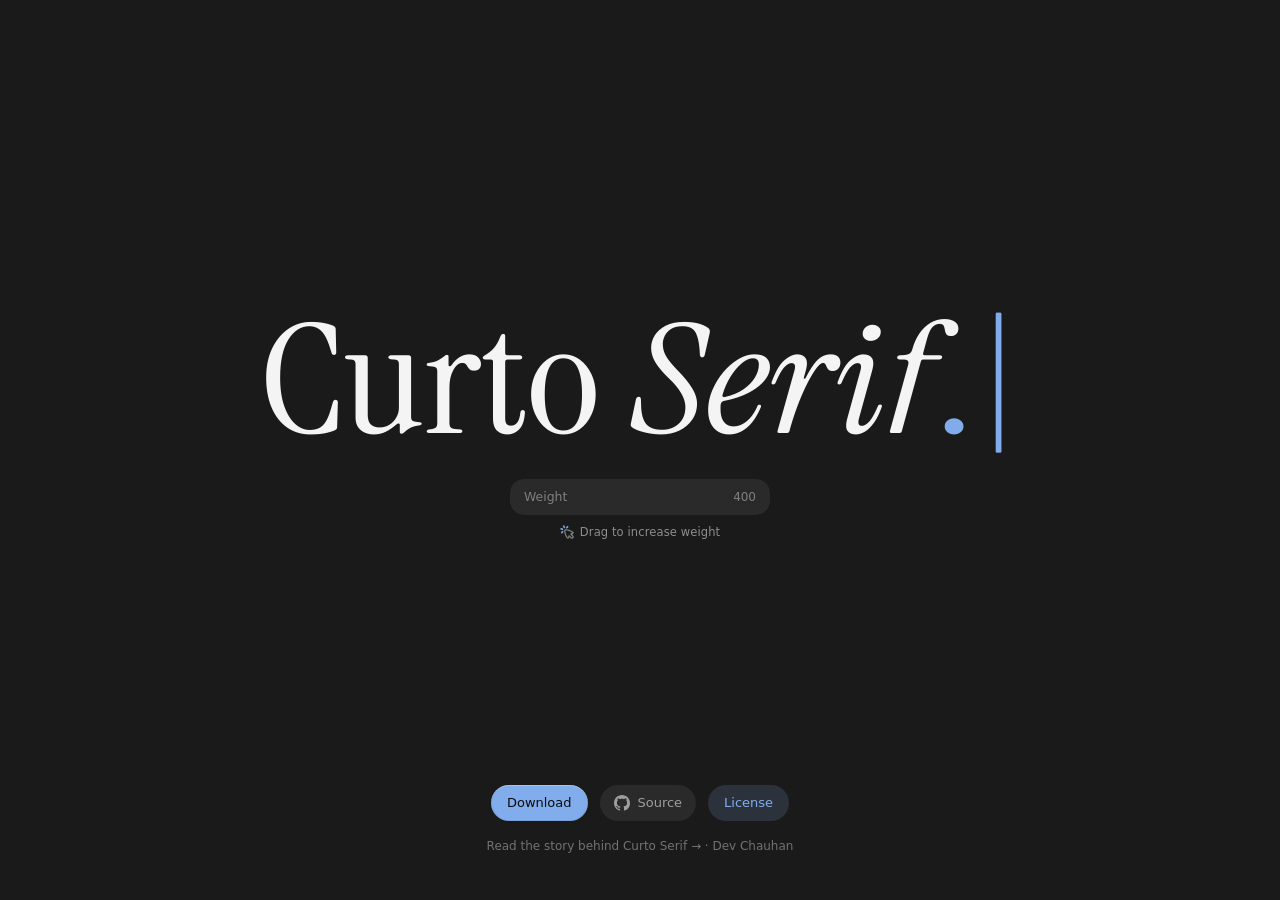
==== commit b48098d1: "Fix Curto weight syncing and cross-platform rendering" ====
--- a/curto/index.html
+++ b/curto/index.html
@@ -47,9 +47,9 @@
   <meta name="twitter:image" content="https://devchauhan.in/assets/og/curto.png">
   <meta name="twitter:image:alt" content="Curto Serif typeface specimen">
 
-  <link rel="preload" href="/assets/webfonts/CurtoSerif%5Bwght%5D.woff2" as="font" type="font/woff2" crossorigin>
-  <link rel="preload" href="/assets/webfonts/CurtoSerif-Italic%5Bwght%5D.woff2" as="font" type="font/woff2" crossorigin>
-  <link rel="stylesheet" href="/curto/site.css">
+  <link rel="preload" href="/assets/webfonts/CurtoSerif%5Bwght%5D.woff2?v=2" as="font" type="font/woff2" crossorigin>
+  <link rel="preload" href="/assets/webfonts/CurtoSerif-Italic%5Bwght%5D.woff2?v=2" as="font" type="font/woff2" crossorigin>
+  <link rel="stylesheet" href="/curto/site.css?v=2">
 
   <script type="application/ld+json">
 {
@@ -133,8 +133,7 @@
 
     <section class="hero wrap">
       <div class="hero-stage">
-        <h1 class="hero-title" contenteditable="true" spellcheck="false" aria-label="Editable specimen title">Curto
-          <em>Serif</em><span class="dot">.</span></h1>
+        <h1 class="hero-title" contenteditable="true" spellcheck="false" aria-label="Editable specimen title">Curto <em>Serif</em><span class="dot">.</span></h1>
 
         <div class="hero-controls">
           <div class="els-container" id="elsContainer">
@@ -192,7 +191,8 @@
 
       var min = 400, max = 700, step = 1;
       var val = min;
-      var dragging = false, active = false, click = true;
+      var dragging = false, active = false;
+      var keyTimer = null;
 
       function syncEditable() {
         var empty = title.textContent.trim() === '';
@@ -212,7 +212,9 @@
           if (!maxWidth) return;
 
           var weight = title.style.getPropertyValue('--hero-weight');
+          var inlineWeight = title.style.fontWeight;
           title.style.setProperty('--hero-weight', max);
+          title.style.fontWeight = max;
 
           title.style.fontSize = '';
           title.style.whiteSpace = 'nowrap';
@@ -234,6 +236,8 @@
 
           if (weight) title.style.setProperty('--hero-weight', weight);
           else title.style.removeProperty('--hero-weight');
+          if (inlineWeight) title.style.fontWeight = inlineWeight;
+          else title.style.removeProperty('font-weight');
         });
       }
       title.addEventListener('input', fitTitle);
@@ -251,6 +255,7 @@
 
       function applyWeight(v) {
         title.style.setProperty('--hero-weight', v);
+        title.style.fontWeight = v;
       }
 
       function buildHashes() {
@@ -288,16 +293,17 @@
 
       ui(val, true);
 
-      var rect0 = null, startX = 0, stretch = 0;
+      var baseRect = null, stretch = 0;
+      var moveFrame = null, pendingX = 0;
 
       function computeStretch(cx) {
-        if (!rect0) return 0;
-        if (cx < rect0.left) {
-          var o = Math.max(0, rect0.left - cx - 48);
+        if (!baseRect) return 0;
+        if (cx < baseRect.left) {
+          var o = Math.max(0, baseRect.left - cx - 48);
           return -3 * Math.sqrt(Math.min(o / 300, 1));
         }
-        if (cx > rect0.right) {
-          var o2 = Math.max(0, cx - rect0.right - 48);
+        if (cx > baseRect.right) {
+          var o2 = Math.max(0, cx - baseRect.right - 48);
           return 3 * Math.sqrt(Math.min(o2 / 300, 1));
         }
         return 0;
@@ -321,70 +327,97 @@
       }
 
       function posToVal(cx) {
-        if (!rect0) return min;
-        var pctX = ((cx - rect0.left) / rect0.width) * 100;
+        if (!baseRect || !baseRect.width) return min;
+        var pctX = ((cx - baseRect.left) / baseRect.width) * 100;
         return clp(min + (pctX / 100) * (max - min));
       }
 
+      function updateFromPointer(cx) {
+        var s = computeStretch(cx);
+        if (s !== 0) applyStretch(s);
+        else resetStretch();
+
+        var raw = posToVal(cx);
+        var rp = pct(raw);
+        if (s < 0) rp = 0;
+        else if (s > 0) rp = 100;
+
+        var rounded = Math.round(raw);
+        fill.style.transition = 'none';
+        fill.style.width = rp + '%';
+        valueEl.textContent = String(rounded);
+        track.setAttribute('aria-valuenow', rounded);
+        track.setAttribute('aria-valuetext', String(rounded));
+        applyWeight(rounded);
+        val = raw;
+      }
+
+      function scheduleMove(cx) {
+        pendingX = cx;
+        if (moveFrame !== null) return;
+        moveFrame = requestAnimationFrame(function () {
+          moveFrame = null;
+          if (!active) return;
+          updateFromPointer(pendingX);
+        });
+      }
+
+      function cancelMove() {
+        if (moveFrame !== null) {
+          cancelAnimationFrame(moveFrame);
+          moveFrame = null;
+        }
+      }
+
       function onDown(e) {
+        if (e.pointerType === 'mouse' && e.button !== 0) return;
         e.preventDefault();
-        track.setPointerCapture(e.pointerId);
-        rect0 = track.getBoundingClientRect();
-        startX = e.clientX;
-        click = false;
+        if (keyTimer) { clearTimeout(keyTimer); keyTimer = null; }
+        try { track.setPointerCapture(e.pointerId); } catch (_) { }
+        baseRect = track.getBoundingClientRect();
         dragging = true;
         active = true;
         track.classList.add('els-active', 'els-dragging');
         track.focus({ preventScroll: true });
-        onMove(e);
+        updateFromPointer(e.clientX);
       }
 
       function onMove(e) {
         if (!active) return;
-        if (click && Math.abs(e.clientX - startX) > 3) {
-          click = false;
-          dragging = true;
-          track.classList.add('els-dragging');
-        }
-        if (click) return;
-
-        var s = computeStretch(e.clientX);
-        if (s !== 0) applyStretch(s);
-        else resetStretch();
-
-        rect0 = track.getBoundingClientRect();
-
-        var raw = posToVal(e.clientX);
-        var rp = pct(raw);
-        if (s < 0) rp = 0;
-        else if (s > 0) rp = 100;
-        fill.style.transition = 'none';
-        fill.style.width = rp + '%';
-        valueEl.textContent = String(Math.round(raw));
-        track.setAttribute('aria-valuenow', Math.round(raw));
-        track.setAttribute('aria-valuetext', String(Math.round(raw)));
-        applyWeight(Math.round(raw));
-        val = raw;
+        scheduleMove(e.clientX);
       }
 
       function onUp(e) {
         if (!active) return;
+        cancelMove();
         active = false;
         dragging = false;
         track.classList.remove('els-active', 'els-dragging');
         fill.style.transition = '';
 
-        var raw = posToVal(e.clientX);
-        set(rnd(snap(raw)), false);
+        set(rnd(snap(posToVal(e.clientX))), false);
 
         resetStretch();
-        rect0 = null;
+        baseRect = null;
+      }
+
+      function onCancel() {
+        if (!active) return;
+        cancelMove();
+        active = false;
+        dragging = false;
+        track.classList.remove('els-active', 'els-dragging');
+        fill.style.transition = '';
+        resetStretch();
+        baseRect = null;
       }
 
       track.addEventListener('pointerdown', onDown);
       track.addEventListener('pointermove', onMove);
       track.addEventListener('pointerup', onUp);
-      track.addEventListener('pointercancel', onUp);
+      track.addEventListener('pointercancel', onCancel);
+      track.addEventListener('lostpointercapture', onCancel);
+      window.addEventListener('blur', onCancel);
 
       track.addEventListener('keydown', function (e) {
         var s = e.shiftKey ? step * 10 : step;
@@ -397,10 +430,13 @@
           default: return;
         }
         e.preventDefault();
-        active = true;
         track.classList.add('els-active');
         set(clp(rnd(n)), false);
-        setTimeout(function () { active = false; track.classList.remove('els-active'); }, 800);
+        if (keyTimer) clearTimeout(keyTimer);
+        keyTimer = setTimeout(function () {
+          keyTimer = null;
+          if (!dragging) track.classList.remove('els-active');
+        }, 800);
       });
 
       track.addEventListener('mouseenter', function () { if (!active) track.classList.add('els-active'); });
--- a/curto/site.css
+++ b/curto/site.css
@@ -1,6 +1,6 @@
 @font-face {
   font-family: "Curto Serif";
-  src: url("/assets/webfonts/CurtoSerif%5Bwght%5D.woff2") format("woff2-variations");
+  src: url("/assets/webfonts/CurtoSerif%5Bwght%5D.woff2?v=2") format("woff2");
   font-weight: 400 700;
   font-style: normal;
   font-display: swap;
@@ -8,7 +8,7 @@
 
 @font-face {
   font-family: "Curto Serif";
-  src: url("/assets/webfonts/CurtoSerif-Italic%5Bwght%5D.woff2") format("woff2-variations");
+  src: url("/assets/webfonts/CurtoSerif-Italic%5Bwght%5D.woff2?v=2") format("woff2");
   font-weight: 400 700;
   font-style: italic;
   font-display: swap;
@@ -89,11 +89,14 @@
   margin: 0;
   font-family: "Curto Serif", Georgia, serif;
   font-weight: var(--hero-weight, 400);
+  font-variation-settings: "wght" var(--hero-weight, 400);
+  font-synthesis: weight;
   font-size: clamp(64px, 14vw, 188px);
   line-height: var(--hero-leading, .88);
   letter-spacing: var(--hero-tracking, 0em);
   max-width: 100%;
   min-width: 8ch;
+  white-space: pre-wrap;
   overflow-wrap: anywhere;
   cursor: url("/curto/text-cursor.png") 8 8, text;
   caret-color: var(--accent);
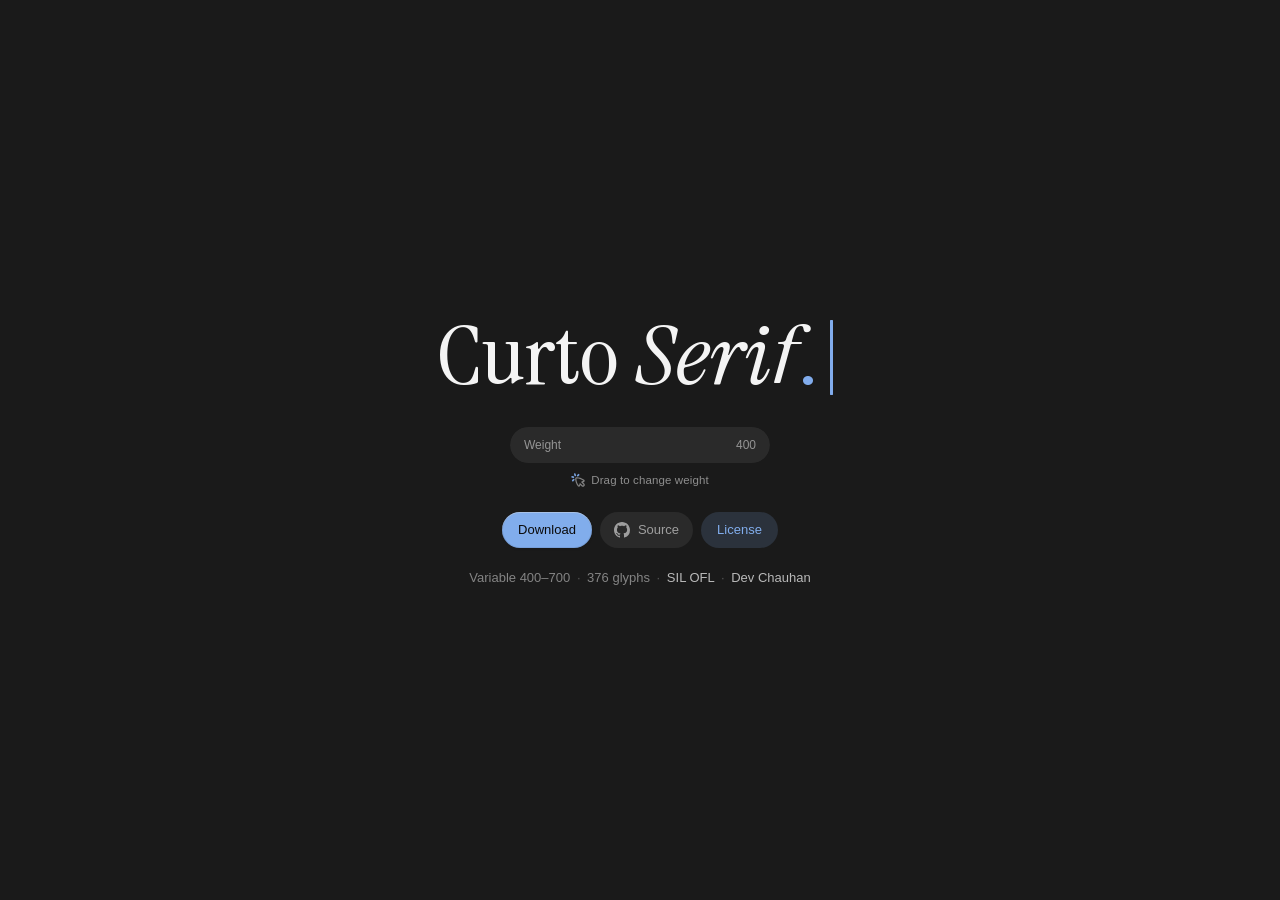
==== commit 23d39ba3: "Added Curto" ====
--- a/curto/index.html
+++ b/curto/index.html
@@ -4,135 +4,99 @@
 <head>
   <meta charset="utf-8">
   <meta name="viewport" content="width=device-width, initial-scale=1">
-
-  <title>Curto Serif: Free Open-Source Serif Font for 2026</title>
+  <title>Curto Serif — Free Open-Source Serif Font</title>
   <meta name="description"
-    content="Curto Serif is a free, open-source display serif for 2026 editorial design. Variable weights 400–700, true italics, 376 glyphs, 86 languages, and the SIL Open Font License.">
-  <meta name="keywords"
-    content="Curto Serif, free serif font, open source serif, variable serif, editorial typeface, SIL Open Font License, Dev Chauhan">
+    content="Curto Serif is a free, open-source display serif for editorial design. Variable weights 400–700, true italics, 376 glyphs, 86 languages, under SIL OFL. By Dev Chauhan.">
   <meta name="author" content="Dev Chauhan">
-  <meta name="robots" content="index, follow, max-image-preview:large, max-snippet:-1">
+  <meta name="robots" content="index, follow">
   <meta name="theme-color" content="#1a1a1a">
   <meta name="color-scheme" content="dark">
-  <link rel="canonical" href="https://devchauhan.in/curto">
-
-  <link rel="icon" type="image/x-icon" href="/assets/favicon/favicon.ico">
-  <link rel="icon" type="image/png" sizes="16x16" href="/assets/favicon/favicon-16x16.png">
-  <link rel="icon" type="image/png" sizes="32x32" href="/assets/favicon/favicon-32x32.png">
-  <link rel="icon" type="image/png" sizes="48x48" href="/assets/favicon/favicon-48x48.png">
-  <link rel="apple-touch-icon" sizes="180x180" href="/assets/favicon/apple-touch-icon.png">
-  <link rel="manifest" href="/site.webmanifest">
-  <link rel="alternate" type="application/rss+xml" title="Dev Chauhan - Writing" href="https://devchauhan.in/feed.xml">
+  <link rel="canonical" href="https://devc.in/curto">
+
+  <link rel="icon" type="image/svg+xml" href="../public/favicon.svg">
+  <link rel="icon" type="image/png" sizes="32x32" href="../public/favicon-32x32.png">
+  <link rel="icon" type="image/png" sizes="16x16" href="../public/favicon-16x16.png">
+  <link rel="icon" href="../public/favicon.ico">
+  <link rel="apple-touch-icon" sizes="180x180" href="../public/apple-touch-icon.png">
+  <link rel="manifest" href="../site.webmanifest">
 
   <meta property="og:type" content="website">
   <meta property="og:site_name" content="Curto Serif">
   <meta property="og:locale" content="en_US">
-  <meta property="og:url" content="https://devchauhan.in/curto">
-  <meta property="og:title" content="Curto Serif: Free Open-Source Serif Font for 2026">
+  <meta property="og:url" content="https://devc.in/curto">
+  <meta property="og:title" content="Curto Serif — Free Open-Source Serif Font">
   <meta property="og:description"
-    content="A free, open-source display serif for editorial headlines and brand identities. Variable 400–700, true italics, 376 glyphs, 86 languages.">
-  <meta property="og:image" content="https://devchauhan.in/assets/og/curto.png">
+    content="Curto Serif is a free, open-source display serif for editorial design. Variable weights 400–700, true italics, 376 glyphs, 86 languages.">
+  <meta property="og:image" content="https://devc.in/public/og.png">
   <meta property="og:image:type" content="image/png">
   <meta property="og:image:width" content="1200">
   <meta property="og:image:height" content="630">
-  <meta property="og:image:alt" content="Curto Serif typeface specimen">
 
   <meta name="twitter:card" content="summary_large_image">
   <meta name="twitter:site" content="@devchauhann3">
   <meta name="twitter:creator" content="@devchauhann3">
-  <meta name="twitter:url" content="https://devchauhan.in/curto">
-  <meta name="twitter:title" content="Curto Serif: Free Open-Source Serif Font for 2026">
+  <meta name="twitter:url" content="https://devc.in/curto">
+  <meta name="twitter:title" content="Curto Serif — Free Open-Source Serif Font">
   <meta name="twitter:description"
-    content="A free, open-source display serif for editorial headlines and brand identities. Variable 400–700, true italics, 376 glyphs, 86 languages.">
-  <meta name="twitter:image" content="https://devchauhan.in/assets/og/curto.png">
-  <meta name="twitter:image:alt" content="Curto Serif typeface specimen">
-
-  <link rel="preload" href="/assets/webfonts/CurtoSerif%5Bwght%5D.woff2?v=2" as="font" type="font/woff2" crossorigin>
-  <link rel="preload" href="/assets/webfonts/CurtoSerif-Italic%5Bwght%5D.woff2?v=2" as="font" type="font/woff2" crossorigin>
-  <link rel="stylesheet" href="/curto/site.css?v=2">
+    content="Curto Serif is a free, open-source display serif for editorial design. Variable weights 400–700, true italics, 376 glyphs, 86 languages.">
+  <meta name="twitter:image" content="https://devc.in/public/og.png">
+
+  <link rel="preload" href="fonts/CurtoSerif[wght].woff2" as="font" type="font/woff2" crossorigin>
+  <link rel="preload" href="fonts/CurtoSerif-Italic[wght].woff2" as="font" type="font/woff2" crossorigin>
+  <link rel="stylesheet" href="site.css">
 
   <script type="application/ld+json">
-{
-  "@context": "https://schema.org",
-  "@graph": [
-    {
-      "@type": "Product",
-      "@id": "https://devchauhan.in/curto#product",
-      "name": "Curto Serif",
-      "description": "A contemporary display serif for editorial elegance, titles and bold brand identities. Roman and italic, 376 glyphs, 86 languages.",
-      "image": {
-        "@type": "ImageObject",
-        "url": "https://devchauhan.in/assets/og/curto.png",
-        "width": 1200,
-        "height": 630
+  {
+    "@context": "https://schema.org",
+    "@graph": [
+      {
+        "@type": "Product",
+        "@id": "https://devc.in/curto#product",
+        "name": "Curto Serif",
+        "description": "A contemporary display serif for editorial elegance, titles and bold brand identities. Roman and italic, 376 glyphs, 86 languages.",
+        "image": "https://devc.in/public/og.png",
+        "url": "https://devc.in/curto",
+        "category": "Font",
+        "brand": { "@type": "Brand", "name": "Curto Serif" },
+        "author": {
+          "@type": "Person",
+          "@id": "https://devc.in/#person",
+          "name": "Dev Chauhan",
+          "url": "https://devc.in"
+        },
+        "license": "https://github.com/dqev/curto/blob/main/OFL.txt",
+        "sameAs": ["https://github.com/dqev/curto"],
+        "softwareVersion": "1.001",
+        "downloadUrl": "https://devc.in/curto/CurtoSerif-1.001.zip",
+        "fileFormat": ["woff2", "ttf", "otf"],
+        "offers": {
+          "@type": "Offer",
+          "price": "0",
+          "priceCurrency": "USD",
+          "availability": "https://schema.org/InStock",
+          "url": "https://devc.in/curto"
+        }
       },
-      "url": "https://devchauhan.in/curto",
-      "category": "Font",
-      "brand": { "@type": "Brand", "name": "Curto Serif" },
-      "author": {
-        "@type": "Person",
-        "@id": "https://devchauhan.in/#person",
-        "name": "Dev Chauhan",
-        "url": "https://devchauhan.in"
-      },
-      "license": "https://github.com/dqev/curto/blob/main/OFL.txt",
-      "sameAs": ["https://github.com/dqev/curto"],
-      "softwareVersion": "1.001",
-      "downloadUrl": "https://devchauhan.in/curto/CurtoSerif-1.001.zip",
-      "fileFormat": ["woff2", "ttf", "otf"],
-      "subjectOf": {
-        "@type": "Article",
-        "url": "https://devchauhan.in/writing/curto",
-        "name": "Curto Serif: The Free Open-Source Serif for 2026"
-      },
-      "offers": {
-        "@type": "Offer",
-        "price": "0",
-        "priceCurrency": "USD",
-        "availability": "https://schema.org/InStock",
-        "url": "https://devchauhan.in/curto"
-      }
-    },
-    {
-      "@type": "WebPage",
-      "@id": "https://devchauhan.in/curto#webpage",
-      "url": "https://devchauhan.in/curto",
-      "name": "Curto Serif: Free Open-Source Serif Font for 2026",
-      "description": "A free, open-source display serif for editorial headlines and brand identities. Variable 400–700, true italics, 376 glyphs, 86 languages.",
-      "isPartOf": { "@id": "https://devchauhan.in/#website" },
-      "mainEntity": { "@id": "https://devchauhan.in/curto#product" },
-      "breadcrumb": { "@id": "https://devchauhan.in/curto#breadcrumb" },
-      "inLanguage": "en"
-    },
-    {
-      "@type": "BreadcrumbList",
-      "@id": "https://devchauhan.in/curto#breadcrumb",
-      "itemListElement": [
-        {
-          "@type": "ListItem",
-          "position": 1,
-          "name": "Home",
-          "item": "https://devchauhan.in"
-        },
-        {
-          "@type": "ListItem",
-          "position": 2,
-          "name": "Curto Serif",
-          "item": "https://devchauhan.in/curto"
-        }
-      ]
-    }
-  ]
-}
-</script>
+      {
+        "@type": "WebPage",
+        "@id": "https://devc.in/curto#webpage",
+        "url": "https://devc.in/curto",
+        "name": "Curto Serif — Free Open-Source Serif Font",
+        "description": "A free, open-source display serif for editorial headlines and brand identities. Variable 400–700, true italics, 376 glyphs, 86 languages.",
+        "isPartOf": { "@id": "https://devc.in/#website" },
+        "mainEntity": { "@id": "https://devc.in/curto#product" },
+        "inLanguage": "en"
+      }
+    ]
+  }
+  </script>
 </head>
 
 <body>
 
-  <main id="top">
-
-    <section class="hero wrap">
-      <div class="hero-stage">
+  <main class="main" id="top">
+    <div class="wrap">
+      <section class="hero-stage">
         <h1 class="hero-title" contenteditable="true" spellcheck="false" aria-label="Editable specimen title">Curto <em>Serif</em><span class="dot">.</span></h1>
 
         <div class="hero-controls">
@@ -146,21 +110,19 @@
             </div>
           </div>
           <p class="els-hint">
-            <svg xmlns="http://www.w3.org/2000/svg" fill="none" viewBox="0 0 14 14" height="14" width="14">
+            <svg xmlns="http://www.w3.org/2000/svg" fill="none" viewBox="0 0 14 14" height="14" width="14" aria-hidden="true">
               <path fill="#81acec" fill-rule="evenodd" clip-rule="evenodd"
                 d="M4.694.899a.875.875 0 0 0-1.69.452l.33 1.238a.875.875 0 1 0 1.691-.453zM.279 3.623a.875.875 0 0 0 .618 1.072l1.238.331a.875.875 0 0 0 .453-1.69L1.35 3.004a.875.875 0 0 0-1.071.619m.886 4.58a.875.875 0 0 0 1.237 0l.906-.906A.875.875 0 0 0 2.07 6.06l-.906.906a.875.875 0 0 0 0 1.237m7.037-7.038a.875.875 0 0 1 0 1.238l-.906.906A.875.875 0 0 1 6.06 2.07l.906-.906a.875.875 0 0 1 1.237 0" />
               <path fill="currentColor" fill-rule="evenodd" clip-rule="evenodd"
                 d="M12.428 7.821c-2.45-2.037-5.462-2.49-6.887-2.356a.08.08 0 0 0-.053.022.08.08 0 0 0-.022.053c-.133 1.425.319 4.438 2.356 6.887q.023.027.038.037l.001-.002c.224-.513.466-1.2.665-1.807a.625.625 0 0 1 1.036-.247l1.916 1.917a.6.6 0 0 0 .848-.847L10.409 9.56a.625.625 0 0 1 .247-1.036c.607-.2 1.294-.44 1.807-.665h.002a.2.2 0 0 0-.037-.04m-7.004-3.6c1.713-.16 5.067.363 7.804 2.639.338.28.536.695.495 1.13-.041.45-.327.827-.76 1.015-.29.128-.624.257-.963.38l1.21 1.209a1.85 1.85 0 0 1-2.616 2.615l-1.209-1.21a15 15 0 0 1-.379.964c-.188.432-.565.718-1.014.76-.436.04-.85-.158-1.131-.496-2.276-2.737-2.8-6.091-2.64-7.804.06-.642.56-1.142 1.203-1.203" />
             </svg>
-            <span>Drag to increase weight</span>
+            <span>Drag to change weight</span>
           </p>
         </div>
-      </div>
+      </section>
 
       <div class="hero-actions">
-        <a class="secondary" href="/curto/CurtoSerif-1.001.zip" download>
-          Download
-        </a>
+        <a class="secondary" href="CurtoSerif-1.001.zip" download>Download</a>
         <a class="github" href="https://github.com/dqev/curto" target="_blank" rel="noopener noreferrer">
           <svg viewBox="0 0 16 16" aria-hidden="true">
             <path
@@ -173,11 +135,9 @@
       </div>
 
       <p class="hero-story">
-        <a href="/writing/curto">Read the story behind Curto Serif <span aria-hidden="true">→</span></a> · <a
-          href="https://devchauhan.in">Dev Chauhan</a>
+        Variable 400–700 <span class="dot-sep" aria-hidden="true">·</span> 376 glyphs <span class="dot-sep" aria-hidden="true">·</span> <a href="https://github.com/dqev/curto/blob/main/OFL.txt" target="_blank" rel="noopener noreferrer">SIL OFL</a> <span class="dot-sep" aria-hidden="true">·</span> <a href="https://devc.in">Dev Chauhan</a>
       </p>
-    </section>
-
+    </div>
   </main>
 
   <script>
@@ -220,7 +180,7 @@
           title.style.whiteSpace = 'nowrap';
 
           var size = parseFloat(getComputedStyle(title).fontSize);
-          var minSize = 16;
+          var minSize = 20;
 
           if (title.scrollWidth + 0.5 > maxWidth) {
             size = Math.max(minSize, Math.floor(size * (maxWidth / title.scrollWidth) * 0.98 * 10) / 10);
@@ -448,4 +408,4 @@
 
 </body>
 
-</html>+</html>
--- a/curto/site.css
+++ b/curto/site.css
@@ -1,6 +1,7 @@
 @font-face {
   font-family: "Curto Serif";
-  src: url("/assets/webfonts/CurtoSerif%5Bwght%5D.woff2?v=2") format("woff2");
+  src: url("fonts/CurtoSerif[wght].woff2") format("woff2-variations"),
+       url("fonts/CurtoSerif[wght].woff2") format("woff2");
   font-weight: 400 700;
   font-style: normal;
   font-display: swap;
@@ -8,7 +9,8 @@
 
 @font-face {
   font-family: "Curto Serif";
-  src: url("/assets/webfonts/CurtoSerif-Italic%5Bwght%5D.woff2?v=2") format("woff2");
+  src: url("fonts/CurtoSerif-Italic[wght].woff2") format("woff2-variations"),
+       url("fonts/CurtoSerif-Italic[wght].woff2") format("woff2");
   font-weight: 400 700;
   font-style: italic;
   font-display: swap;
@@ -17,67 +19,63 @@
 :root {
   --bg: #1a1a1a;
   --text: #f4f4f4;
+  --text-muted: rgba(237, 237, 237, 0.5);
   --accent: #81acec;
   --accent-ink: #101418;
-  --wrap: 1180px;
-  --sans: ui-sans-serif, system-ui, -apple-system, "Segoe UI", "Helvetica Neue", Arial, sans-serif;
-}
-
-* { box-sizing: border-box; -webkit-tap-highlight-color: transparent; }
-
-html { scroll-behavior: smooth; }
-
+  --wrap: 560px;
+  --sans: -apple-system, BlinkMacSystemFont, "Segoe UI", Roboto, Helvetica, Arial, sans-serif, "Apple Color Emoji", "Segoe UI Emoji";
+}
+
+* {
+  box-sizing: border-box;
+  padding: 0;
+  margin: 0;
+  -webkit-tap-highlight-color: transparent;
+}
+
+html,
 body {
-  margin: 0;
-  min-height: 100vh;
-  min-height: 100svh;
+  max-width: 100vw;
+  overflow-x: hidden;
   background: var(--bg);
   color: var(--text);
   font-family: var(--sans);
-  font-size: 16px;
-  line-height: 1.55;
-  letter-spacing: -0.01px;
   -webkit-font-smoothing: antialiased;
   -moz-osx-font-smoothing: grayscale;
-  font-synthesis: none;
   text-rendering: optimizeLegibility;
-  overflow-x: clip;
-  cursor: url("/curto/cursor-16.png") 0 0, auto;
-}
-
-main {
+}
+
+::selection {
+  background: var(--accent);
+  color: var(--accent-ink);
+}
+
+a {
+  color: inherit;
+}
+
+.main {
   min-height: 100vh;
-  min-height: 100svh;
+  min-height: 100dvh;
+  padding: 40px 24px;
+  background: var(--bg);
   display: flex;
   flex-direction: column;
   justify-content: center;
-}
-
-::selection { background: var(--accent); color: var(--accent-ink); }
-
-a { color: inherit; }
+  align-items: center;
+}
 
 .wrap {
   width: 100%;
   max-width: var(--wrap);
-  margin: 0 auto;
-  padding-left: 28px;
-  padding-right: 28px;
-}
-
-.hero {
+  margin: auto 0;
   display: flex;
   flex-direction: column;
   align-items: center;
   text-align: center;
-  min-height: 100vh;
-  min-height: 100svh;
-  padding-top: clamp(32px, 9svh, 96px);
-  padding-bottom: clamp(20px, 5svh, 48px);
 }
 
 .hero-stage {
-  flex: 1;
   width: 100%;
   display: flex;
   flex-direction: column;
@@ -90,15 +88,11 @@
   font-family: "Curto Serif", Georgia, serif;
   font-weight: var(--hero-weight, 400);
   font-variation-settings: "wght" var(--hero-weight, 400);
-  font-synthesis: weight;
-  font-size: clamp(64px, 14vw, 188px);
-  line-height: var(--hero-leading, .88);
-  letter-spacing: var(--hero-tracking, 0em);
-  max-width: 100%;
-  min-width: 8ch;
+  font-size: clamp(52px, 12vw, 96px);
+  line-height: 0.95;
+  color: var(--text);
   white-space: pre-wrap;
   overflow-wrap: anywhere;
-  cursor: url("/curto/text-cursor.png") 8 8, text;
   caret-color: var(--accent);
   outline: none;
   -webkit-user-modify: read-write-plaintext-only;
@@ -108,10 +102,18 @@
   outline: none;
 }
 
+.hero-title em {
+  font-style: italic;
+}
+
+.hero-title .dot {
+  color: var(--accent);
+}
+
 .hero-title::after {
   content: "|";
   display: inline-block;
-  margin-left: .02em;
+  margin-left: 0.02em;
   color: var(--accent);
   animation: caret-blink 1.05s steps(1, end) infinite;
   pointer-events: none;
@@ -133,16 +135,107 @@
   50%, 100% { opacity: 0; }
 }
 
-.hero-title em { font-style: italic; }
-
-.hero-title .dot { color: var(--accent); }
-
 .hero-controls {
   width: 100%;
   display: flex;
   flex-direction: column;
   align-items: center;
-  margin-top: clamp(18px, 3svh, 28px);
+  margin-top: 24px;
+}
+
+.els-container {
+  width: 100%;
+  max-width: 260px;
+  overflow: hidden;
+  border-radius: 50px;
+}
+
+.els-track {
+  position: relative;
+  height: 36px;
+  background: rgba(255, 255, 255, 0.07);
+  border-radius: 50px;
+  cursor: url("grab-cursor.png") 8 8, grab;
+  touch-action: none;
+  user-select: none;
+  outline: none;
+}
+
+.els-track.els-active {
+  cursor: url("grab-cursor.png") 8 8, grabbing;
+}
+
+.els-track:focus-visible {
+  box-shadow: 0 0 0 2px rgba(129, 172, 236, 0.45);
+}
+
+.els-fill {
+  position: absolute;
+  inset: 0;
+  width: 0%;
+  background: var(--accent);
+  border-radius: 50px;
+  pointer-events: none;
+  overflow: hidden;
+  opacity: 0.18;
+}
+
+.els-track.els-active .els-fill {
+  opacity: 0.28;
+}
+
+.els-label {
+  position: absolute;
+  top: 50%;
+  left: 14px;
+  transform: translateY(-50%);
+  font-size: 12px;
+  font-weight: 500;
+  font-family: var(--sans);
+  color: rgba(237, 237, 237, 0.55);
+  pointer-events: none;
+  user-select: none;
+}
+
+.els-value {
+  position: absolute;
+  top: 50%;
+  right: 14px;
+  transform: translateY(-50%);
+  font-size: 12px;
+  font-weight: 500;
+  font-family: var(--sans);
+  color: rgba(237, 237, 237, 0.55);
+  pointer-events: none;
+  font-variant-numeric: tabular-nums;
+  user-select: none;
+}
+
+.els-track.els-active .els-value {
+  color: var(--text);
+}
+
+.els-hash-marks {
+  position: absolute;
+  inset: 0;
+  pointer-events: none;
+  overflow: hidden;
+  border-radius: 50px;
+}
+
+.els-hash {
+  position: absolute;
+  top: 50%;
+  width: 1px;
+  height: 10px;
+  background: rgba(244, 244, 244, 0.7);
+  transform: translate(-50%, -50%);
+  opacity: 0;
+  transition: opacity 0.2s ease;
+}
+
+.els-track.els-active .els-hash {
+  opacity: 0.2;
 }
 
 .els-hint {
@@ -162,126 +255,13 @@
   opacity: 0.9;
 }
 
-.els-container {
-  width: 100%;
-  max-width: 260px;
-  overflow: hidden;
-  border-radius: 14px;
-}
-
-.els-track {
-  position: relative;
-  height: 36px;
-  background: rgba(255, 255, 255, 0.07);
-  border-radius: 14px;
-  cursor: url("/curto/grab-cursor.png") 8 8, grab;
-  touch-action: none;
-  user-select: none;
-  outline: none;
-}
-
-.els-track.els-active {
-  cursor: url("/curto/grab-cursor.png") 8 8, grabbing;
-}
-
-.els-track:focus-visible {
-  box-shadow: 0 0 0 2px rgba(129, 173, 236, 0.45);
-}
-
-.els-fill {
-  position: absolute;
-  inset: 0;
-  width: 0%;
-  background: var(--accent);
-  border-radius: 14px;
-  pointer-events: none;
-  overflow: hidden;
-  opacity: 0.18;
-}
-
-.els-track.els-active .els-fill {
-  opacity: 0.28;
-}
-
-.els-label {
-  position: absolute;
-  top: 50%;
-  left: 14px;
-  transform: translateY(-50%);
-  font-size: 0.78rem;
-  font-weight: 500;
-  font-family: var(--sans);
-  color: rgba(237, 237, 237, 0.55);
-  pointer-events: none;
-  opacity: 0.8;
-  transition: opacity 0.15s cubic-bezier(.19, 1, .22, 1);
-}
-
-.els-value {
-  position: absolute;
-  top: 50%;
-  right: 14px;
-  transform: translateY(-50%);
-  font-size: 0.75rem;
-  font-weight: 500;
-  font-family: var(--sans);
-  color: rgba(237, 237, 237, 0.55);
-  pointer-events: none;
-  opacity: 0.8;
-  font-variant-numeric: tabular-nums;
-  transition: color 0.15s cubic-bezier(.19, 1, .22, 1);
-}
-
-.els-track.els-active .els-value {
-  opacity: 1;
-  color: var(--text);
-}
-
-.els-hash-marks {
-  position: absolute;
-  inset: 0;
-  pointer-events: none;
-  overflow: hidden;
-  border-radius: 14px;
-}
-
-.els-hash {
-  position: absolute;
-  top: 50%;
-  width: 1px;
-  height: 10px;
-  background: rgba(244, 244, 244, 0.7);
-  transform: translate(-50%, -50%);
-  opacity: 0;
-  transition: opacity 0.2s cubic-bezier(.19, 1, .22, 1);
-}
-
-.els-track.els-active .els-hash {
-  opacity: 0.2;
-}
-
 .hero-actions {
   display: flex;
   flex-wrap: wrap;
   justify-content: center;
-  gap: 12px;
-  margin-top: clamp(18px, 4svh, 32px);
-}
-
-.hero-story {
-  margin: 16px 0 0;
-  font-size: 12px;
-  line-height: 1.5;
-  color: rgba(237, 237, 237, 0.42);
-}
-
-.hero-story a {
-  text-decoration: none;
-  transition: color 180ms cubic-bezier(0.22, 1, 0.36, 1);
-}
-
-.hero-story a:hover {
-  color: rgba(237, 237, 237, 0.78);
+  align-items: center;
+  gap: 8px;
+  margin-top: 24px;
 }
 
 .primary,
@@ -298,13 +278,12 @@
   font-family: var(--sans);
   font-size: 13px;
   font-weight: 500;
-  line-height: 16px;
+  line-height: 1;
   border: 0;
   cursor: pointer;
   text-decoration: none;
   white-space: nowrap;
   user-select: none;
-  -webkit-tap-highlight-color: transparent;
   transition: background-color 200ms cubic-bezier(0.22, 1, 0.36, 1),
               color 200ms cubic-bezier(0.22, 1, 0.36, 1),
               transform 150ms cubic-bezier(0.22, 1, 0.36, 1);
@@ -316,19 +295,6 @@
 .github:active {
   transform: translateY(1px);
 }
-
-.primary {
-  background: #2a2a2a;
-  color: #ffffff;
-  box-shadow:
-    0 1px 3px 0 rgba(0, 0, 0, 0.04),
-    inset 0 1px 0 0 rgba(255, 255, 255, 0.04),
-    inset 0 0 0 1px rgba(0, 0, 0, 0.06),
-    inset 0 -1px 0 0 rgba(0, 0, 0, 0.06),
-    inset 0 0 0 1px rgba(196, 196, 196, 0.1);
-}
-
-.primary:hover { background: #323232; }
 
 .secondary {
   background: #81ADEC;
@@ -339,14 +305,9 @@
     inset 0 0 0 1px rgba(0, 0, 0, 0.08);
 }
 
-.secondary:hover { background: #9dc0f2; }
-
-.accent {
-  background: rgba(129, 173, 236, 0.16);
-  color: #81ADEC;
-}
-
-.accent:hover { background: rgba(129, 173, 236, 0.24); }
+.secondary:hover {
+  background: #9dc0f2;
+}
 
 .github {
   background: rgba(255, 255, 255, 0.07);
@@ -366,34 +327,61 @@
   flex-shrink: 0;
 }
 
-.secondary svg {
-  width: 15px;
-  height: 15px;
-  flex-shrink: 0;
-}
-
+.accent {
+  background: rgba(129, 173, 236, 0.16);
+  color: #81ADEC;
+}
+
+.accent:hover {
+  background: rgba(129, 173, 236, 0.24);
+}
+
+.hero-story {
+  margin-top: 20px;
+  font-size: 13px;
+  line-height: 1.6;
+  color: var(--text-muted);
+}
+
+.hero-story a {
+  color: rgba(237, 237, 237, 0.75);
+  text-decoration: none;
+  transition: color 0.15s ease;
+}
+
+.hero-story a:hover {
+  color: #ffffff;
+}
+
+.dot-sep {
+  color: rgba(255, 255, 255, 0.25);
+  margin: 0 3px;
+}
+
+a:focus-visible {
+  outline: 2px solid var(--accent);
+  outline-offset: 2px;
+  border-radius: 50px;
+}
 
 @media (max-width: 680px) {
-  .wrap { padding-left: 18px; padding-right: 18px; }
-  .hero {
-    padding-top: clamp(24px, 6svh, 48px);
-    padding-bottom: clamp(18px, 4svh, 32px);
-  }
-  .hero-title { font-size: clamp(58px, 19vw, 128px); --hero-leading: .9; }
-  .hero-controls { margin-top: clamp(16px, 2.5svh, 24px); }
-  .hero-actions { margin-top: clamp(16px, 3svh, 24px); }
-}
-
-@media (max-width: 680px) and (max-height: 640px) {
-  .hero { padding-top: 18px; padding-bottom: 16px; }
-  .hero-title { font-size: clamp(48px, 16vw, 92px); }
-  .hero-controls { margin-top: 14px; }
-  .hero-actions { margin-top: 12px; }
-  .els-track { height: 34px; }
+  .main {
+    padding: 32px 18px;
+  }
+  .hero-title {
+    font-size: clamp(44px, 14vw, 72px);
+  }
+  .hero-controls {
+    margin-top: 18px;
+  }
+  .hero-actions {
+    margin-top: 18px;
+  }
 }
 
 @media (prefers-reduced-motion: reduce) {
-  html { scroll-behavior: auto; }
-  * { transition: none !important; }
-  .hero-title::after { animation: none; opacity: 1; }
-}
+  * {
+    transition: none !important;
+    animation: none !important;
+  }
+}
